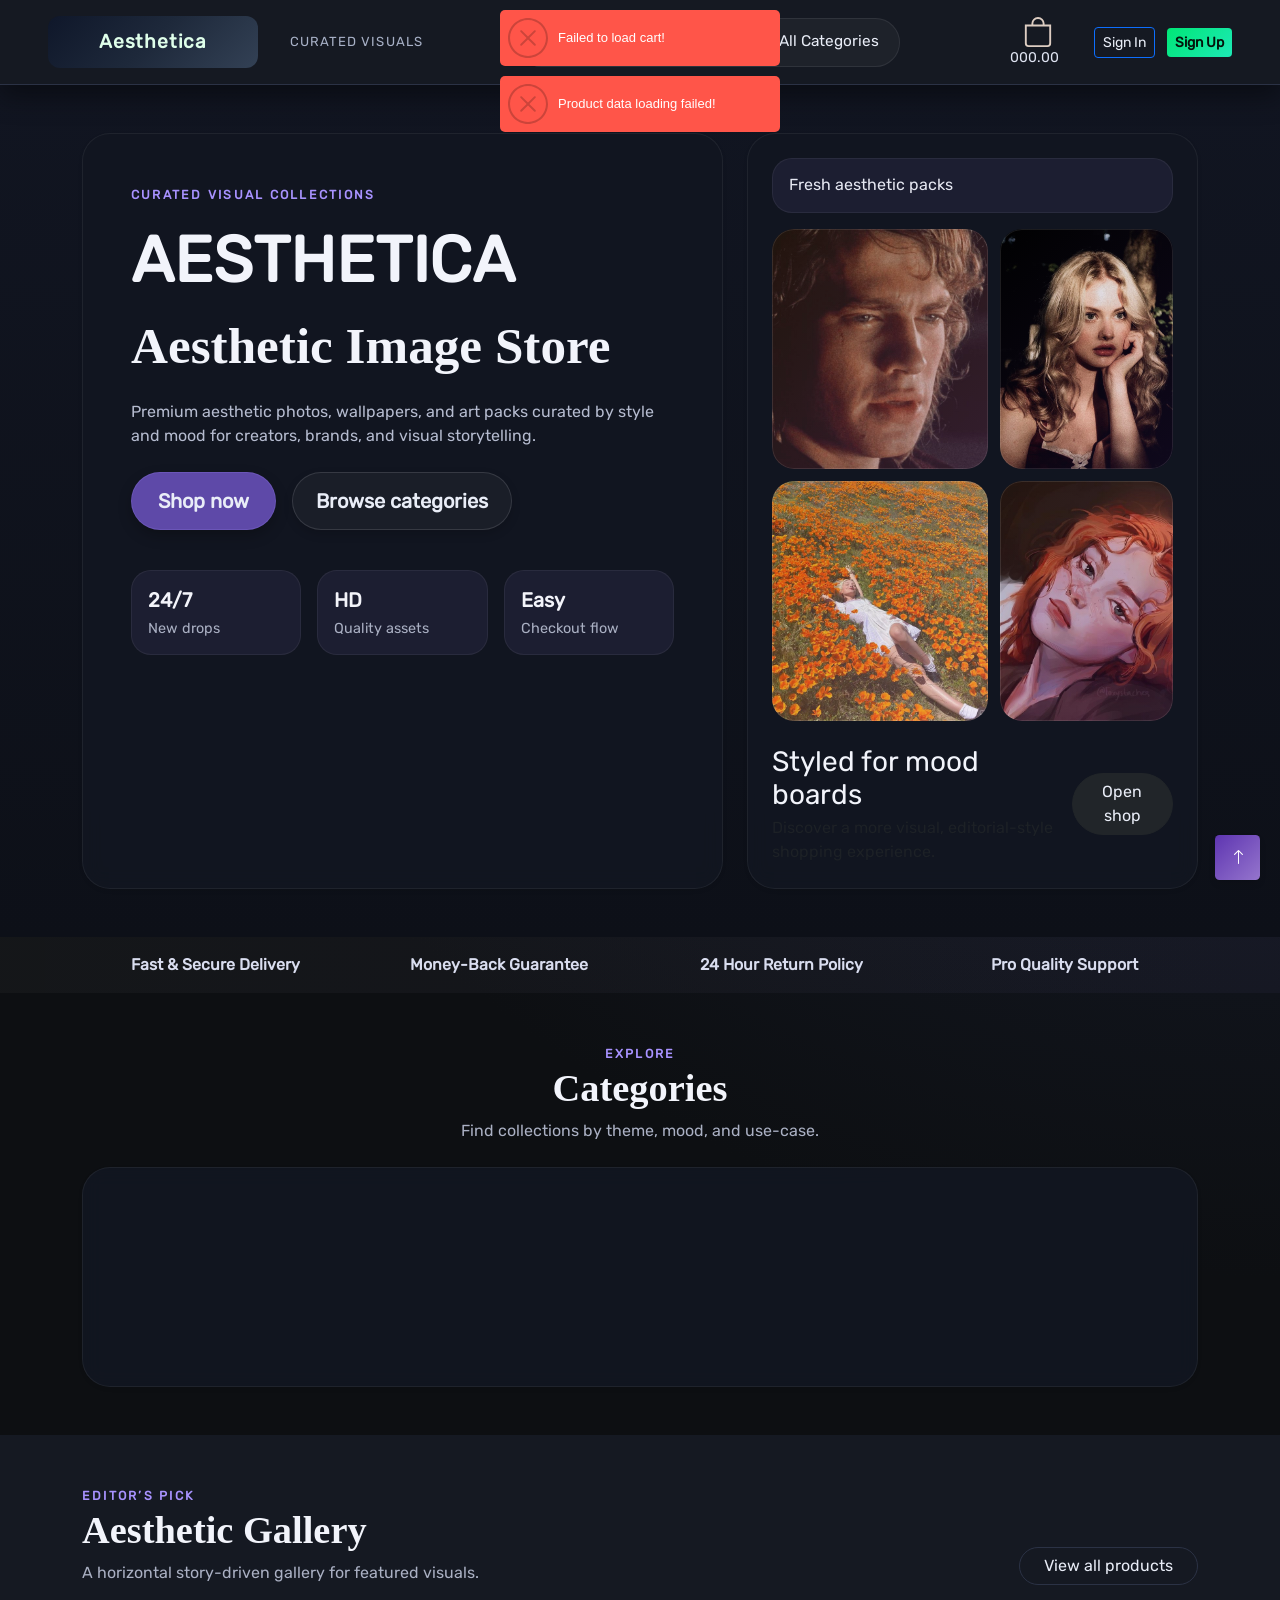
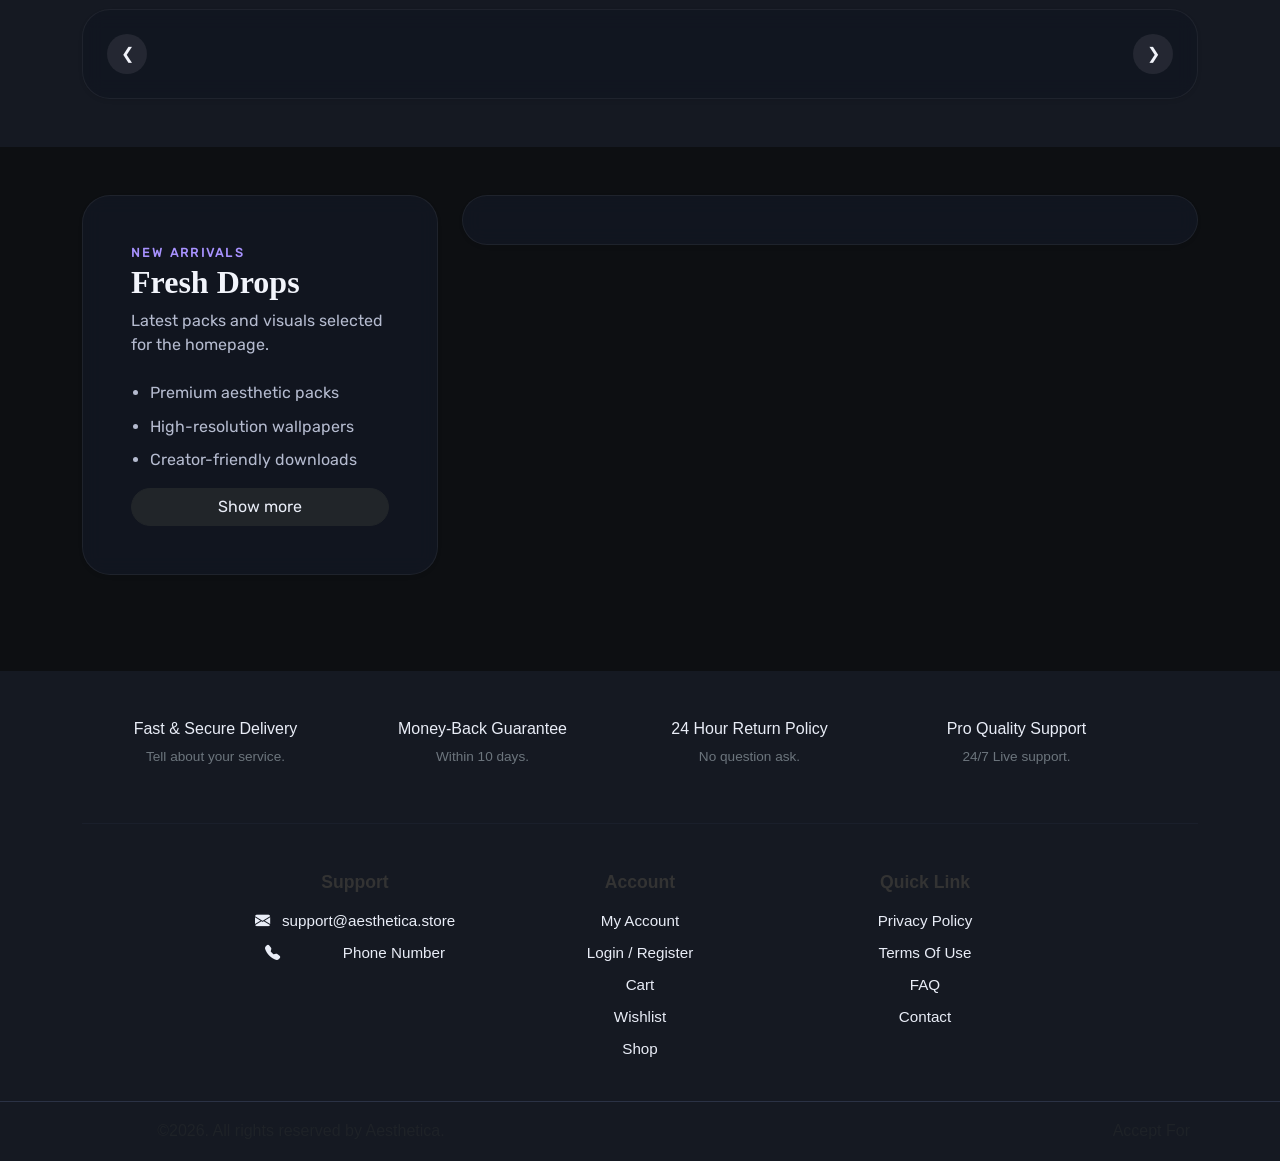
==== src/main/webapp/index.html @ 4ea4f9fd "Completed Project" ====
<!doctype html>
<html lang="en">
  <head>
    <meta charset="UTF-8" />
    <title>Aesthetica</title>
    <link href="assets/icons/favicon.ico" type="image/x-ico" rel="icon" />
    <link href="assets/bootstrap/css/bootstrap.min.css" rel="stylesheet" />
    <link href="assets/css/home.css" rel="stylesheet" />
    <link href="assets/css/nav.css" rel="stylesheet" />
    <link href="assets/css/dark-theme.css" rel="stylesheet" />
    <link
      rel="stylesheet"
      href="https://cdn.jsdelivr.net/npm/bootstrap-icons@1.13.1/font/bootstrap-icons.min.css"
    />
  </head>
  <body>
    <div class="container-fluid px-0">
      <!--NAVBAR-->
      <nav class="navbar navbar-expand-lg navbar-dark nav-shell py-3 sticky-top">
        <div class="container-fluid px-3 px-md-5">
          <div class="d-flex align-items-center gap-3">
            <a class="navbar-brand brand-logo nav-brand" href="index.html"></a>
            <span class="nav-tagline d-none d-xl-inline">Curated visuals</span>
          </div>

          <button
            class="navbar-toggler"
            type="button"
            data-bs-toggle="collapse"
            data-bs-target="#navbarContent"
            aria-controls="navbarContent"
            aria-expanded="false"
            aria-label="Toggle navigation"
          >
            <span class="navbar-toggler-icon"></span>
          </button>

          <div class="collapse navbar-collapse" id="navbarContent">
            <div class="nav-links-wrap mx-lg-auto mt-3 mt-lg-0">
              <ul class="navbar-nav nav-links-pill gap-1 gap-lg-2 align-items-lg-center">
                <li class="nav-item"><a class="nlink" href="#about">About</a></li>
                <li class="nav-item"><a class="nlink" href="shop.html">Shop</a></li>
                <li class="nav-item">
                  <a class="nlink" href="contact.html">Contact</a>
                </li>
                <li class="nav-item">
                  <a class="nlink" href="all_categories.html">All Categories</a>
                </li>
              </ul>
            </div>

            <div class="d-flex align-items-center ms-lg-3 nav-utilities mt-3 mt-lg-0">
              <div class="d-flex align-items-center flex-column me-2 me-md-4 nav-cart-block">
                <div
                  class="kart-icon position-relative"
                  data-bs-toggle="offcanvas"
                  href="#cart"
                  role="button"
                  aria-controls="cart"
                  style="cursor: pointer"
                >
                  <span
                    class="position-absolute top-0 start-100 translate-middle badge rounded-pill bg-danger"
                    id="shop-icon-badge"
                  ></span>
                </div>
                <div class="price me-2" id="nav-cart-price">000.00</div>
              </div>

              <div class="dropdown">
                <div
                  class="profile-icon me-3 me-lg-0"
                  data-bs-toggle="dropdown"
                  aria-expanded="false"
                ></div>
                <ul class="dropdown-menu dropdown-menu-end">
                  <li>
                    <a class="dropdown-item" href="my_account.html">My Account</a>
                  </li>
                  <li><a class="dropdown-item" href="#">Wholesale</a></li>
                  <li><a class="dropdown-item" href="#">Customer Support</a></li>
                  <li>
                    <a class="dropdown-item" href="contact.html">Contact Us</a>
                  </li>
                  <li><a class="dropdown-item" href="#">B2B</a></li>
                  <li class="px-3">
                    <hr class="dropdown-divider" />
                  </li>
                  <li>
                    <a class="dropdown-item text-danger" onclick="signOut()">Log Out</a>
                  </li>
                </ul>
              </div>

              <div id="guest-auth-menu" class="d-none">
                <a href="sign_in.html" class="btn btn-sm btn-outline-primary me-2">Sign In</a>
                <a href="sign_up.html" class="btn btn-sm btn-primary">Sign Up</a>
              </div>
            </div>
          </div>
        </div>
      </nav>
      <!--NAVBAR-->

      <main class="home-page">
        <section class="hero-modern py-4 py-lg-5">
          <div class="container">
            <div class="row g-4 align-items-stretch">
              <div class="col-lg-7">
                <div class="hero-panel h-100 p-4 p-md-5 shadow-sm">
                  <span class="eyebrow">Curated visual collections</span>
                  <h1 class="display-3 fw-bold mt-3 mb-3">AESTHETICA</h1>
                  <h2 class="hero-subtitle mb-4">Aesthetic Image Store</h2>
                  <p class="hero-copy mb-4">
                    Premium aesthetic photos, wallpapers, and art packs curated
                    by style and mood for creators, brands, and visual storytelling.
                  </p>
                  <div class="d-flex flex-wrap gap-3">
                    <a href="shop.html" class="btn btn-lg hero-cta-primary">Shop now</a>
                    <a href="all_categories.html" class="btn btn-lg hero-cta-secondary"
                      >Browse categories</a
                    >
                  </div>

                  <div class="row g-3 mt-4">
                    <div class="col-sm-4">
                      <div class="mini-stat">
                        <span class="mini-stat-value">24/7</span>
                        <span class="mini-stat-label">New drops</span>
                      </div>
                    </div>
                    <div class="col-sm-4">
                      <div class="mini-stat">
                        <span class="mini-stat-value">HD</span>
                        <span class="mini-stat-label">Quality assets</span>
                      </div>
                    </div>
                    <div class="col-sm-4">
                      <div class="mini-stat">
                        <span class="mini-stat-value">Easy</span>
                        <span class="mini-stat-label">Checkout flow</span>
                      </div>
                    </div>
                  </div>
                </div>
              </div>

              <div class="col-lg-5">
                <div class="hero-visual h-100 p-3 p-md-4 shadow-sm">
                  <div class="hero-visual-top">
                    <div class="hero-badge">Fresh aesthetic packs</div>
                    <div class="hero-image-grid">
                      <div class="hero-image-card hero-image-card-lg"></div>
                      <div class="hero-image-card hero-image-card-sm"></div>
                      <div class="hero-image-card hero-image-card-sm hero-image-card-alt"></div>
                      <div class="hero-image-card hero-image-card-lg hero-image-card-alt-2"></div>
                    </div>
                  </div>

                  <div class="hero-info mt-4">
                    <div>
                      <h3 class="mb-1">Styled for mood boards</h3>
                      <p class="mb-0 text-muted">
                        Discover a more visual, editorial-style shopping experience.
                      </p>
                    </div>
                    <a href="shop.html" class="btn btn-dark rounded-pill px-4">Open shop</a>
                  </div>
                </div>
              </div>
            </div>
          </div>
        </section>

        <section class="trust-strip py-3">
          <div class="container">
            <div class="row g-3 text-center">
              <div class="col-6 col-lg-3"><span>Fast & Secure Delivery</span></div>
              <div class="col-6 col-lg-3"><span>Money-Back Guarantee</span></div>
              <div class="col-6 col-lg-3"><span>24 Hour Return Policy</span></div>
              <div class="col-6 col-lg-3"><span>Pro Quality Support</span></div>
            </div>
          </div>
        </section>

        <section id="about" class="py-5">
          <div class="container">
            <div class="section-head text-center mb-4">
              <span class="section-kicker">Explore</span>
              <h2 class="section-title">Categories</h2>
              <p class="section-subtitle mx-auto">
                Find collections by theme, mood, and use-case.
              </p>
            </div>

            <div class="category-shell p-4 p-md-5 shadow-sm">
              <div
                id="category-container"
                class="d-flex flex-wrap justify-content-center gap-4"
              ></div>
            </div>
          </div>
        </section>

        <section class="py-5 bg-body-tertiary">
          <div class="container">
            <div class="row align-items-end mb-4 g-3">
              <div class="col-lg-7">
                <div class="section-head text-start mb-0">
                  <span class="section-kicker">Editor’s pick</span>
                  <h2 class="section-title">Aesthetic Gallery</h2>
                  <p class="section-subtitle mb-0">
                    A horizontal story-driven gallery for featured visuals.
                  </p>
                </div>
              </div>
              <div class="col-lg-5 text-lg-end">
                <a href="shop.html" class="btn btn-outline-dark rounded-pill px-4"
                  >View all products</a
                >
              </div>
            </div>

            <div class="gallery-card shadow-sm p-3 p-md-4">
              <div class="gallery-wrapper px-2 px-md-4">
                <button class="nav-btn prev" onclick="moveSlide(-1)">&#10094;</button>
                <button class="nav-btn next" onclick="moveSlide(1)">&#10095;</button>
                <div class="tea-slider" id="teaSlider"></div>
              </div>
            </div>
          </div>
        </section>

        <section class="py-5">
          <div class="container">
            <div class="row g-4 align-items-stretch">
              <div class="col-lg-4">
                <div class="fresh-side-panel h-100 shadow-sm p-4 p-md-5">
                  <span class="section-kicker">New arrivals</span>
                  <h2 class="section-title text-start">Fresh Drops</h2>
                  <p class="section-subtitle text-start mb-4">
                    Latest packs and visuals selected for the homepage.
                  </p>
                  <ul class="fresh-side-list">
                    <li>Premium aesthetic packs</li>
                    <li>High-resolution wallpapers</li>
                    <li>Creator-friendly downloads</li>
                  </ul>
                  <a href="shop.html" class="btn btn-dark rounded-pill px-4 mt-3"
                    >Show more</a
                  >
                </div>
              </div>

              <div class="col-lg-8">
                <div class="fresh-grid-shell shadow-sm p-3 p-md-4">
                  <div
                    class="row row-cols-1 row-cols-md-2 row-cols-xl-4 g-4 justify-content-center fresh-offers-container"
                    id="fresh-offers-container"
                  >
                    <!-- latest 8 products load here-->
                  </div>
                </div>
              </div>
            </div>
          </div>
        </section>
      </main>

      <!--Off Canvasser-->
      <div
        class="offcanvas offcanvas-end rounded-start-4"
        tabindex="-1"
        id="cart"
        aria-labelledby="cart-label"
        style="width: 500px"
      >
        <div
          class="offcanvas-header border border-top-0 border-end-0 border-start-0 mt-3"
        >
          <h5 class="offcanvas-title fw-bold" id="cart-label">Cart</h5>
          <button
            type="button"
            class="btn-close"
            data-bs-dismiss="offcanvas"
            aria-label="Close"
          ></button>
        </div>

        <div class="offcanvas-body" id="cart-content"></div>

        <div class="offcanvas-footer p-3 border-top bg-light">
          <div class="d-flex justify-content-between mb-3">
            <span class="h5">Subtotal</span>
            <span class="h5 fw-bold" id="order-total-amount"></span>
          </div>
          <div class="d-flex justify-content-between mb-3">
            <span class="h5">Total items</span>
            <span class="h5 fw-bold" id="order-total-quantity"></span>
          </div>
          <div class="d-grid gap-2">
            <a href="checkout.html" class="w-100">
              <button
                class="btn btn-lg w-100"
                style="background-color: #5e35b1; color: white"
              >
                Checkout
              </button>
            </a>
            <button class="btn btn-outline-dark" data-bs-dismiss="offcanvas">
              Continue Shopping
            </button>
          </div>
        </div>
      </div>
      <!--Off Canvasser-->

      <!--Footer Start-->
      <footer class="site-footer mt-5">
        <div class="container pt-5">
          <div class="container row text-center gx-3 gx-md-5" id="footer-features">
            <div class="col-6 col-md-3 mb-4">
              <h6>Fast & Secure Delivery</h6>
              <p class="text-muted">Tell about your service.</p>
            </div>
            <div class="col-6 col-md-3 mb-4">
              <h6>Money-Back Guarantee</h6>
              <p class="text-muted">Within 10 days.</p>
            </div>
            <div class="col-6 col-md-3 mb-4">
              <h6>24 Hour Return Policy</h6>
              <p class="text-muted">No question ask.</p>
            </div>
            <div class="col-6 col-md-3 mb-4">
              <h6>Pro Quality Support</h6>
              <p class="text-muted">24/7 Live support.</p>
            </div>
          </div>

          <hr class="mb-5" />

          <div class="row d-flex justify-content-center">
            <div class="col-md-3 mb-4 text-center">
              <h5 class="footer-title">Support</h5>
              <ul class="list-unstyled footer-links">
                <li>
                  <a href="">
                    <i class="bi bi-envelope-fill me-2"></i>
                    support@aesthetica.store
                  </a>
                </li>
                <li>
                  <a href="">
                    <i class="bi bi-telephone-fill me-2"></i>
                    &nbsp;&nbsp;&nbsp;&nbsp;&nbsp;&nbsp;&nbsp;&nbsp;&nbsp;&nbsp;&nbsp;
                    Phone Number
                  </a>
                </li>
              </ul>
            </div>

            <div class="col-md-3 mb-4 text-center">
              <h5 class="footer-title">Account</h5>
              <ul class="list-unstyled footer-links">
                <li><a href="#">My Account</a></li>
                <li><a href="#">Login / Register</a></li>
                <li><a href="#">Cart</a></li>
                <li><a href="#">Wishlist</a></li>
                <li><a href="#">Shop</a></li>
              </ul>
            </div>

            <div class="col-md-3 mb-4 text-center">
              <h5 class="footer-title">Quick Link</h5>
              <ul class="list-unstyled footer-links">
                <li><a href="#">Privacy Policy</a></li>
                <li><a href="#">Terms Of Use</a></li>
                <li><a href="#">FAQ</a></li>
                <li><a href="#">Contact</a></li>
              </ul>
            </div>
          </div>
        </div>

        <div class="footer-bottom py-3">
          <div
            class="container d-flex justify-content-between align-items-center flex-wrap"
          >
            <div class="d-flex align-items-center flex-wrap">
              <div class="social-icons me-4">
                <a href="#"><i class="fab fa-facebook-f"></i></a>
                <a href="#"><i class="fab fa-twitter"></i></a>
                <a href="#"><i class="fab fa-instagram"></i></a>
                <a href="#"><i class="fab fa-linkedin-in"></i></a>
              </div>
              <p class="mb-0 text-muted">©2026. All rights reserved by Aesthetica.</p>
            </div>

            <div class="d-flex align-items-center">
              <span class="me-2 text-muted">Accept For</span>
              <div class="payment-icons">
                <i class="fab fa-cc-visa"></i>
                <i class="fab fa-cc-mastercard"></i>
              </div>
            </div>

            <button
              class="btn scroll-to-top-btn"
              style="background-color: #5e35b1"
              onclick="window.scrollTo({ top: 0, behavior: 'smooth' })"
            >
              <i class="bi bi-arrow-up fw-bolder text-white"></i>
            </button>
          </div>
        </div>
      </footer>
      <!--Footer End-->
    </div>

    <script src="assets/bootstrap/js/bootstrap.bundle.min.js"></script>
    <script src="assets/js/notiflix-aio-3.2.8.min.js"></script>
    <script src="assets/js/header.js"></script>
    <script src="assets/js/cart.js"></script>
    <script src="assets/js/index.js"></script>
  </body>
</html>
---- src/main/webapp/assets/css/home.css ----
@font-face {
    font-family: 'Rubik';
    src: url("../fonts/Rubik/Rubik-VariableFont_wght.ttf");
    font-weight: normal;
    font-style: normal;
}

body {
    background: #0d1018;
}

.home-page {
    color: #e6e8f2;
}

.hero-modern {
    background: linear-gradient(180deg, #111521 0%, #0d1018 100%);
}

.hero-panel,
.hero-visual,
.category-shell,
.gallery-card,
.fresh-side-panel,
.fresh-grid-shell {
    border-radius: 28px;
    background: rgba(18, 22, 33, 0.92);
    backdrop-filter: blur(10px);
}

.hero-panel {
    border: 1px solid rgba(255, 255, 255, 0.06);
}

.eyebrow,
.section-kicker {
    display: inline-block;
    text-transform: uppercase;
    letter-spacing: 0.18em;
    font-size: 0.78rem;
    color: #a892ff;
    font-weight: 700;
}

.hero-subtitle,
.section-title {
    font-family: Constantia, serif;
    font-weight: 700;
}

.hero-subtitle {
    font-size: clamp(2rem, 4vw, 3.25rem);
}

.hero-copy,
.section-subtitle {
    color: #aab0c3;
    max-width: 60ch;
}

.hero-cta-primary {
    background: #5e49a8;
    color: #f6f7fb;
    border-radius: 999px;
    padding: 0.8rem 1.45rem;
    min-width: 145px;
    display: inline-flex;
    align-items: center;
    justify-content: center;
    border: 1px solid rgba(168, 146, 255, 0.18);
    box-shadow: 0 6px 14px rgba(0, 0, 0, 0.24);
    text-decoration: none;
    font-weight: 600;
}

.hero-cta-primary:hover {
    color: #ffffff;
    transform: translateY(-1px);
    box-shadow: 0 8px 16px rgba(0, 0, 0, 0.3);
}

.hero-cta-secondary {
    border-radius: 999px;
    border: 1px solid rgba(255, 255, 255, 0.12);
    color: #e3e6f0;
    padding: 0.8rem 1.45rem;
    min-width: 180px;
    display: inline-flex;
    align-items: center;
    justify-content: center;
    background: rgba(255, 255, 255, 0.04);
    box-shadow: 0 4px 10px rgba(0, 0, 0, 0.16);
    text-decoration: none;
    font-weight: 600;
}

.hero-cta-secondary:hover {
    background: rgba(255, 255, 255, 0.08);
    color: #ffffff;
    transform: translateY(-1px);
    box-shadow: 0 6px 14px rgba(0, 0, 0, 0.2);
}

.mini-stat,
.hero-badge {
    border-radius: 20px;
    padding: 0.9rem 1rem;
    background: rgba(167, 146, 255, 0.08);
    border: 1px solid rgba(255, 255, 255, 0.06);
}

.mini-stat {
    display: flex;
    flex-direction: column;
    gap: 0.15rem;
}

.mini-stat-value {
    font-size: 1.25rem;
    font-weight: 800;
    color: #f3f4fa;
}

.mini-stat-label {
    color: #aab0c3;
    font-size: 0.9rem;
}

.hero-visual {
    border: 1px solid rgba(255, 255, 255, 0.06);
}

.hero-image-grid {
    display: grid;
    grid-template-columns: 1fr 0.8fr;
    gap: 12px;
    margin-top: 1rem;
}

.hero-image-card {
    border-radius: 22px;
    min-height: 160px;
    background-size: cover;
    background-position: center;
    box-shadow: inset 0 0 0 1px rgba(255,255,255,0.1);
}

.hero-image-card-lg {
    min-height: 240px;
    background-image: linear-gradient(135deg, rgba(5, 7, 12, 0.12), rgba(94, 53, 177, 0.18)), url("../images/category/anakin.jpg");
}

.hero-image-card-sm {
    background-image: linear-gradient(135deg, rgba(5, 7, 12, 0.12), rgba(94, 53, 177, 0.16)), url("../images/category/pin.jpg");
}

.hero-image-card-alt {
    background-image: linear-gradient(135deg, rgba(5, 7, 12, 0.12), rgba(179, 157, 219, 0.18)), url("../images/category/HD.jpg");
}

.hero-image-card-alt-2 {
    background-image: linear-gradient(135deg, rgba(5, 7, 12, 0.12), rgba(94, 53, 177, 0.18)), url("../images/category/da.jpg");
}

.hero-info {
    display: flex;
    justify-content: space-between;
    align-items: center;
    gap: 1rem;
}

.trust-strip {
    background: linear-gradient(90deg, rgba(255, 255, 255, 0.03), rgba(168, 146, 255, 0.04));
}

.trust-strip span {
    font-weight: 600;
    color: #d9ddef;
}

.section-head .section-title {
    font-size: clamp(1.8rem, 3vw, 2.6rem);
}

.category-shell,
.gallery-card,
.fresh-grid-shell,
.fresh-side-panel {
    border: 1px solid rgba(255, 255, 255, 0.06);
}

.category-shell {
    min-height: 220px;
}

.gallery-card {
    overflow: hidden;
}

.fresh-side-panel {
    display: flex;
    flex-direction: column;
    justify-content: center;
}

.fresh-side-list {
    padding-left: 1.2rem;
    margin-bottom: 0;
    color: #b5bbcf;
}

.fresh-side-list li + li {
    margin-top: 0.6rem;
}

.gallery-wrapper {
    position: relative;
    padding: 0 40px;
}

.tea-slider {
    display: flex;
    overflow-x: hidden;
    scroll-behavior: smooth;
    gap: 20px;
    padding: 20px 0;
}

.tea-card-item {
    min-width: calc(33.333% - 14px);
    transition: transform 0.3s ease;
}

@media (max-width: 768px) {
    .tea-card-item {
        min-width: 100%;
    }

    .hero-info {
        flex-direction: column;
        align-items: flex-start;
    }

    .hero-image-grid {
        grid-template-columns: 1fr;
    }
}

.tea-card-item img {
    height: 250px;
    object-fit: cover;
    border-radius: 8px 8px 0 0;
}

.nav-btn {
    position: absolute;
    top: 50%;
    transform: translateY(-50%);
    background: rgba(255, 255, 255, 0.08);
    color: #f2f4fb;
    border: none;
    width: 40px;
    height: 40px;
    border-radius: 50%;
    z-index: 10;
    cursor: pointer;
}

.nav-btn.prev {
    left: 0;
}

.nav-btn.next {
    right: 0;
}

.nav-btn:hover {
    background: rgba(255, 255, 255, 0.14);
}

::selection {
    background-color: rgba(126, 87, 194, 0.35);
    color: #000000;
}

::-moz-selection {
    background-color: #7e57c2;
    color: #ffffff;
}

.custom-card-img {
    height: 280px;
    object-fit: cover;
    object-position: center;
}

.hero-panel h1,
.hero-panel h2,
.section-title,
.fresh-side-panel h2,
.hero-info h3 {
    color: #f2f4fb;
}

.hero-panel p,
.fresh-side-panel p,
.hero-info p {
    color: #b5bbcf;
}

.fresh-grid-shell,
.category-shell,
.gallery-card,
.fresh-side-panel,
.hero-panel,
.hero-visual {
    box-shadow: 0 18px 40px rgba(0, 0, 0, 0.22);
}

.product-card-hover {
    transition: transform 0.3s cubic-bezier(0.175, 0.885, 0.32, 1.275), box-shadow 0.3s ease;
    overflow: hidden;
}

.product-card-hover:hover {
    transform: translateY(-3px);
    box-shadow: 0 1px 5px rgba(0, 0, 0, 0.15);
    z-index: 10;
}

.border-dark-subtle {
    border-color: rgba(0, 0, 0, 0.175) !important;
}
---- src/main/webapp/assets/css/nav.css ----
body {
    font-family: 'Rubik', sans-serif;
}

.nav-shell {
    background: rgba(14, 18, 28, 0.94) !important;
    border-bottom: 1px solid rgba(255, 255, 255, 0.08);
    backdrop-filter: blur(10px);
}

.nav-tagline {
    color: #a8b1c7;
    font-size: 0.82rem;
    letter-spacing: 0.08em;
    text-transform: uppercase;
}

.nav-links-wrap {
    display: flex;
    justify-content: center;
}

.nav-links-pill {
    background: rgba(255, 255, 255, 0.04);
    border: 1px solid rgba(255, 255, 255, 0.08);
    border-radius: 999px;
    padding: 0.3rem 0.4rem;
}

.nav-links-pill .nlink {
    display: inline-block;
    border-radius: 999px;
    padding: 0.45rem 0.85rem;
    font-size: 0.96rem;
}

.nav-links-pill .nlink:hover {
    background: rgba(255, 255, 255, 0.08);
    text-decoration: none;
}

.nav-utilities {
    margin-left: auto;
}

.nav-cart-block {
    padding-right: 0.2rem;
}

.brand-logo {
    width: 120px;
    height: 40px;
    display: block;
    position: relative;
    border-radius: 12px;
    background: linear-gradient(135deg, #1a2550 0%, #2e3d67 55%, #3f517f 100%);
}

.brand-logo::after {
    content: "Aesthetica";
    color: #fff;
    font-weight: 700;
    letter-spacing: 0.8px;
    font-size: 0.8rem;
    display: flex;
    align-items: center;
    justify-content: center;
    width: 100%;
    height: 100%;
}

/* Make logo bigger on desktop */
@media (min-width: 992px) {
    .brand-logo {
        width: 210px;
        height: 52px;
    }

    .brand-logo::after {
        font-size: 1.2rem;
    }
}

.nlink {
    font-size: 16px;
    color: #dfe4f2;
    text-decoration: none;
    transition: color 0.2s ease;
}

.nlink:hover {
    color: #ffffff;
    text-decoration: none;
}

.price {
    font-weight: 500;
    font-size: 14px;
    /* Slightly smaller font for mobile price */
    white-space: nowrap;
    color: #dfe4f2;
}

.kart-icon {
    background-image: url("../icons/bag.svg");
    background-position: center;
    background-repeat: no-repeat;
    background-size: contain;
    width: 30px;
    /* Adjusted for mobile fit */
    height: 30px;
    cursor: pointer;
}

.profile-icon {
    background-image: url("../icons/person-fill.svg");
    background-position: center;
    background-repeat: no-repeat;
    background-size: contain;
    width: 37px;
    /* Adjusted for mobile fit */
    height: 36px;
    cursor: pointer;
}

@media (max-width: 991.98px) {
    .nav-links-wrap {
        justify-content: flex-start;
    }

    .nav-links-pill {
        border-radius: 16px;
        width: 100%;
        padding: 0.45rem;
    }

    .nav-links-pill .nlink {
        width: 100%;
        border-radius: 10px;
    }

    .nav-utilities {
        margin-left: 0;
        justify-content: flex-start;
    }
}

/*Footer*/
/* --- Global Reset and Footer Background --- */
.site-footer {
    background-color: #f8f8f8;
    /* Light gray background */
    color: #333;
    /* Default text color */
    font-family: Arial, sans-serif;
    /* Use a common readable font */
}

.footer-bottom {
    border-top: 1px solid #e0e0e0;
}

/* --- Feature Icons Section --- */
#footer-features p {
    font-size: 0.85rem;
    color: #6c757d !important;
    /* Muted color for descriptions */
}

/* Note: You must replace 'path/to/iconX.png' with actual images/SVGs and size them. */
.footer-icon {
    width: 40px;
    height: 40px;
}

/* --- Main Links Section --- */
.footer-title {
    font-size: 1.1rem;
    font-weight: 700;
    margin-bottom: 1rem;
    color: #333;
}

.footer-links li {
    margin-bottom: 0.5rem;
}

.footer-links a {
    color: #6c757d;
    /* Muted color for links */
    text-decoration: none;
    /* Remove underline */
    font-size: 0.95rem;
}

.footer-links a:hover {
    color: #7e57c2;
}

/* --- Download App Badges --- */
.app-badge-img {
    width: 150px;
    /* Adjust size as needed */
    height: auto;
}

/* --- Footer Bottom Styling (Socials & Payments) --- */
.social-icons a {
    color: #6c757d;
    font-size: 1.1rem;
    margin-right: 0.8rem;
    transition: color 0.2s;
}

.social-icons a:hover {
    color: #000;
}

.payment-icons {
    font-size: 1.5rem;
}

.scroll-to-top-btn {
    position: fixed;
    right: 20px;
    bottom: 20px;
    width: 45px;
    height: 45px;
    border-radius: 10%;
    box-shadow: 0 4px 6px rgba(0, 0, 0, 0.1);
    border: none;
    z-index: 1000;
    background: linear-gradient(135deg, #5e35b1 0%, #9575cd 100%);
}
---- src/main/webapp/assets/css/dark-theme.css ----
:root {
    --bg-main: #0d0f12;
    --bg-surface: #151922;
    --bg-elevated: #1b2030;
    --text-main: #e9edf7;
    --text-muted: #9ca6bb;
    --accent: #00e676;
    --accent-soft: #1de9b6;
    --border-soft: #2b3245;
}

html,
body {
    background: radial-gradient(circle at top right, #1a2136 0%, var(--bg-main) 42%);
    color: var(--text-main);
}

.navbar,
.card,
.offcanvas,
.dropdown-menu,
.modal-content,
.list-group-item,
.site-footer,
.footer-bottom {
    background-color: var(--bg-surface) !important;
    color: var(--text-main) !important;
    border-color: var(--border-soft) !important;
}

.navbar {
    box-shadow: 0 10px 28px rgba(0, 0, 0, 0.45) !important;
}

.form-control,
.form-select,
.input-group-text,
.form-check-input {
    background-color: var(--bg-elevated) !important;
    color: var(--text-main) !important;
    border-color: var(--border-soft) !important;
    color-scheme: dark;
}

.form-control::placeholder,
textarea::placeholder,
input::placeholder {
    color: #c2ccdf !important;
    opacity: 1 !important;
}

.form-floating>.form-control::placeholder,
.form-floating>.form-select::placeholder,
.form-floating>textarea::placeholder {
    color: transparent !important;
    opacity: 0 !important;
}

.form-floating>label {
    color: #b8c2d8 !important;
}

.form-floating>.form-control:focus~label,
.form-floating>.form-control:not(:placeholder-shown)~label,
.form-floating>.form-select~label {
    color: var(--accent-soft) !important;
}

.form-control:focus,
.form-select:focus {
    border-color: var(--accent) !important;
    box-shadow: 0 0 0 0.2rem rgba(0, 230, 118, 0.2) !important;
}

label,
.form-label,
.text-muted,
small,
span,
p,
li,
a {
    color: inherit;
}

a,
.nlink,
.dropdown-item,
.footer-links a {
    color: var(--text-main) !important;
}

.nlink:hover,
.dropdown-item:hover,
.footer-links a:hover {
    color: var(--accent-soft) !important;
}

.btn-primary,
.btn-success,
.sign-in-button,
.sign-up-button {
    background: linear-gradient(135deg, var(--accent), var(--accent-soft)) !important;
    border: none !important;
    color: #04130b !important;
    font-weight: 600;
}

.btn-outline-dark {
    border-color: var(--border-soft) !important;
    color: var(--text-main) !important;
}

.badge,
.bg-danger {
    filter: saturate(0.85);
}

.imageDiv {
    background-color: var(--bg-elevated) !important;
    border: 1px dashed var(--border-soft);
}

hr,
.dropdown-divider {
    border-color: var(--border-soft) !important;
}

.brand-logo {
    background: linear-gradient(135deg, #0f172a 0%, #1e293b 50%, #334155 100%) !important;
}

.brand-logo::after {
    color: #dfffea !important;
}

.bg-white,
.bg-light,
.bg-body,
.bg-body-secondary,
.bg-body-tertiary {
    background-color: var(--bg-surface) !important;
}

.card .card-title,
.card .card-text,
.card .fw-bold,
.card small,
.card .text-muted {
    color: var(--text-main) !important;
}

.hero-bg {
    background: linear-gradient(135deg, #0f1320 0%, #181f33 55%, #121826 100%) !important;
}

.hero-bg::before {
    background-image:
        radial-gradient(circle at 10% 20%, rgba(29, 233, 182, 0.18) 0%, rgba(29, 233, 182, 0) 50%),
        radial-gradient(circle at 80% 10%, rgba(0, 230, 118, 0.15) 0%, rgba(0, 230, 118, 0) 42%),
        radial-gradient(circle at 50% 100%, rgba(116, 255, 186, 0.14) 0%, rgba(116, 255, 186, 0) 48%) !important;
}

.hero-bg::after {
    background-image: linear-gradient(to right, rgba(8, 11, 20, 0.92), rgba(8, 11, 20, 0.25), rgba(8, 11, 20, 0)) !important;
}

.product-card-hover,
.tea-card-item .card,
.fresh-offers-container .card {
    background-color: var(--bg-surface) !important;
    border-color: var(--border-soft) !important;
    color: var(--text-main) !important;
}

h1,
h2,
h3,
h4,
h5,
h6 {
    color: var(--text-main);
}

.link-dark,
.text-dark,
.text-black,
.text-body {
    color: var(--text-main) !important;
}

.kart-icon,
.profile-icon {
    filter: invert(1) brightness(1.1);
}
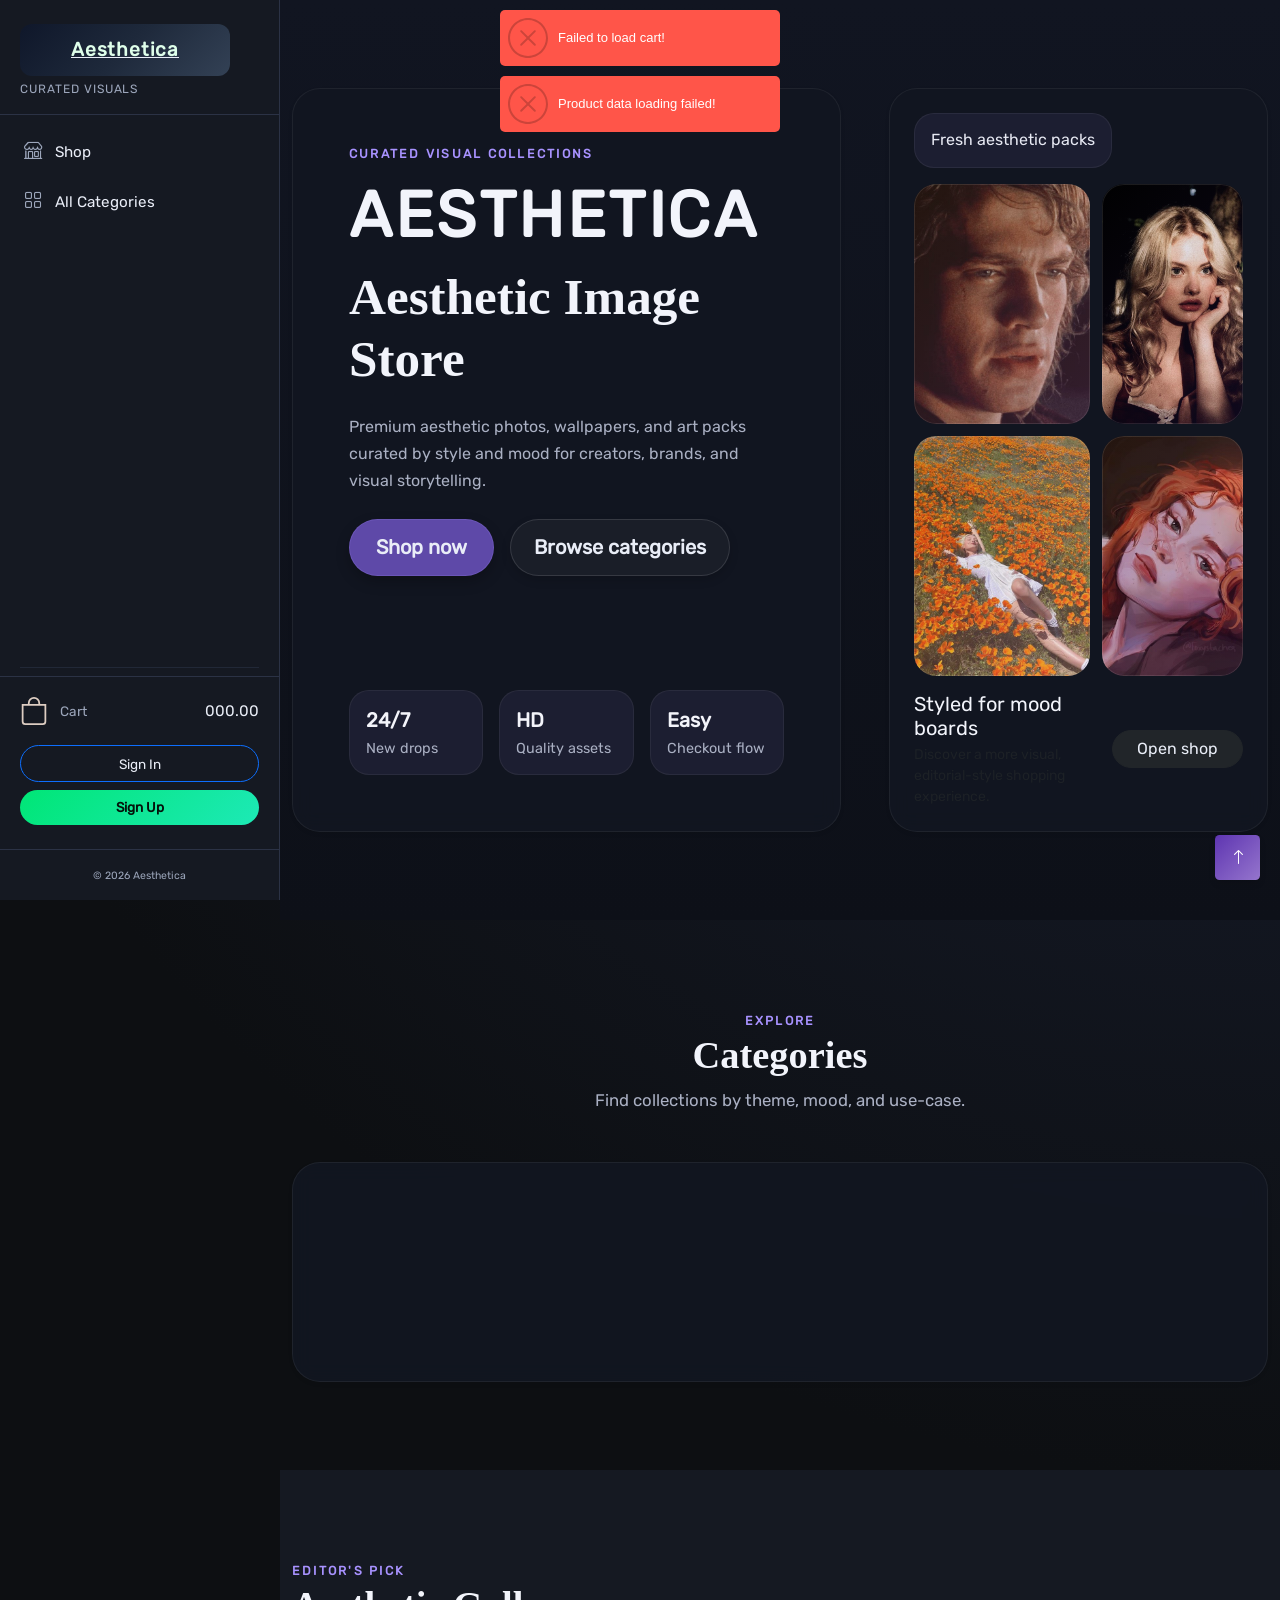
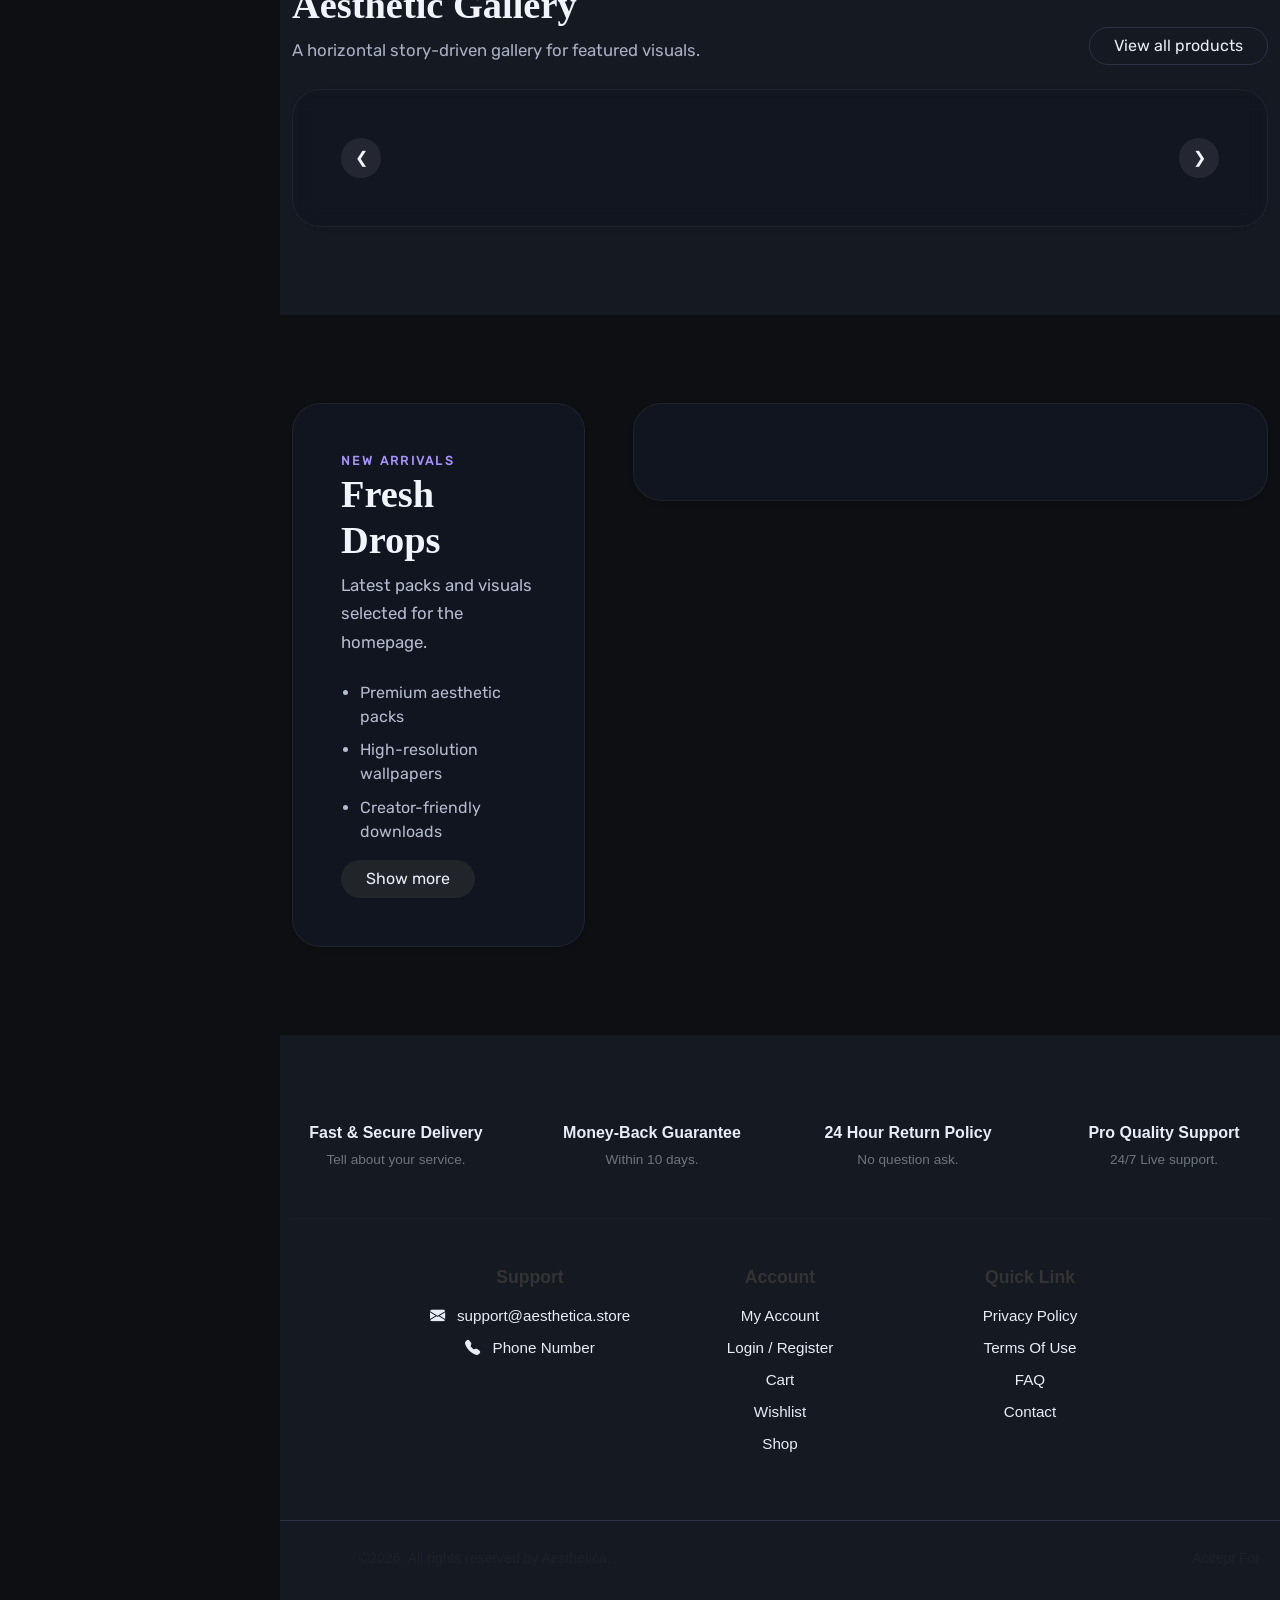
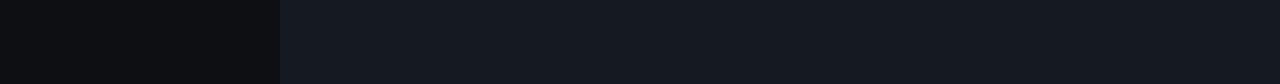
==== commit 7bf6e60f: "Added Sidebar" ====
--- a/src/main/webapp/index.html
+++ b/src/main/webapp/index.html
@@ -7,6 +7,7 @@
     <link href="assets/bootstrap/css/bootstrap.min.css" rel="stylesheet" />
     <link href="assets/css/home.css" rel="stylesheet" />
     <link href="assets/css/nav.css" rel="stylesheet" />
+    <link href="assets/css/sidebar.css" rel="stylesheet" />
     <link href="assets/css/dark-theme.css" rel="stylesheet" />
     <link
       rel="stylesheet"
@@ -14,102 +15,96 @@
     />
   </head>
   <body>
+    <!-- Mobile Header -->
+    <div class="mobile-header">
+      <button class="sidebar-toggle" type="button" aria-label="Toggle navigation">
+        <i class="bi bi-list fs-3"></i>
+      </button>
+      <a class="navbar-brand brand-logo" href="index.html"></a>
+      <div
+        class="kart-icon position-relative"
+        data-bs-toggle="offcanvas"
+        href="#cart"
+        role="button"
+        aria-controls="cart"
+        style="cursor: pointer"
+      >
+        <span
+          class="position-absolute top-0 start-100 translate-middle badge rounded-pill bg-danger"
+          id="shop-icon-badge-mobile"
+        ></span>
+      </div>
+    </div>
+
+    <!-- Sidebar -->
+    <div class="sidebar" id="sidebar">
+      <button class="sidebar-close" type="button" aria-label="Close">&times;</button>
+
+      <div class="sidebar-brand">
+        <a class="brand-logo" href="index.html"></a>
+        <span class="sidebar-tagline">Curated visuals</span>
+      </div>
+
+      <nav class="sidebar-nav">
+        <a class="sidebar-link" href="shop.html"><i class="bi bi-shop"></i>Shop</a>
+        <a class="sidebar-link" href="all_categories.html"><i class="bi bi-grid"></i>All Categories</a>
+      </nav>
+
+      <hr class="sidebar-divider" />
+
+      <div class="sidebar-utilities">
+        <div class="sidebar-cart" data-bs-toggle="offcanvas" href="#cart" role="button" aria-controls="cart">
+          <div class="kart-icon position-relative">
+            <span
+              class="position-absolute top-0 start-100 translate-middle badge rounded-pill bg-danger"
+              id="shop-icon-badge"
+            ></span>
+          </div>
+          <span class="sidebar-cart-label">Cart</span>
+          <span class="price" id="nav-cart-price">000.00</span>
+        </div>
+
+        <div class="sidebar-profile-wrap dropdown">
+          <button class="sidebar-profile-btn" data-bs-toggle="dropdown" aria-expanded="false">
+            <div class="profile-icon"></div>
+            <span>Profile</span>
+          </button>
+          <ul class="dropdown-menu dropdown-menu-start">
+            <li><a class="dropdown-item" href="my_account.html">My Account</a></li>
+            <li><a class="dropdown-item" href="#">Wholesale</a></li>
+            <li><a class="dropdown-item" href="#">Customer Support</a></li>
+            <li><a class="dropdown-item" href="#">B2B</a></li>
+            <li class="px-3"><hr class="dropdown-divider" /></li>
+            <li><a class="dropdown-item text-danger" onclick="signOut()">Log Out</a></li>
+          </ul>
+        </div>
+
+        <div id="guest-auth-menu" class="sidebar-guest-auth d-none">
+          <a href="sign_in.html" class="btn btn-outline-primary btn-sm">Sign In</a>
+          <a href="sign_up.html" class="btn btn-primary btn-sm">Sign Up</a>
+        </div>
+      </div>
+
+      <div class="sidebar-footer">
+        <small>&copy; 2026 Aesthetica</small>
+      </div>
+    </div>
+
+    <div class="sidebar-overlay" id="sidebarOverlay"></div>
+
+    <!-- Main Content -->
+    <div class="main-content">
     <div class="container-fluid px-0">
-      <!--NAVBAR-->
-      <nav class="navbar navbar-expand-lg navbar-dark nav-shell py-3 sticky-top">
-        <div class="container-fluid px-3 px-md-5">
-          <div class="d-flex align-items-center gap-3">
-            <a class="navbar-brand brand-logo nav-brand" href="index.html"></a>
-            <span class="nav-tagline d-none d-xl-inline">Curated visuals</span>
-          </div>
-
-          <button
-            class="navbar-toggler"
-            type="button"
-            data-bs-toggle="collapse"
-            data-bs-target="#navbarContent"
-            aria-controls="navbarContent"
-            aria-expanded="false"
-            aria-label="Toggle navigation"
-          >
-            <span class="navbar-toggler-icon"></span>
-          </button>
-
-          <div class="collapse navbar-collapse" id="navbarContent">
-            <div class="nav-links-wrap mx-lg-auto mt-3 mt-lg-0">
-              <ul class="navbar-nav nav-links-pill gap-1 gap-lg-2 align-items-lg-center">
-                <li class="nav-item"><a class="nlink" href="#about">About</a></li>
-                <li class="nav-item"><a class="nlink" href="shop.html">Shop</a></li>
-                <li class="nav-item">
-                  <a class="nlink" href="contact.html">Contact</a>
-                </li>
-                <li class="nav-item">
-                  <a class="nlink" href="all_categories.html">All Categories</a>
-                </li>
-              </ul>
-            </div>
-
-            <div class="d-flex align-items-center ms-lg-3 nav-utilities mt-3 mt-lg-0">
-              <div class="d-flex align-items-center flex-column me-2 me-md-4 nav-cart-block">
-                <div
-                  class="kart-icon position-relative"
-                  data-bs-toggle="offcanvas"
-                  href="#cart"
-                  role="button"
-                  aria-controls="cart"
-                  style="cursor: pointer"
-                >
-                  <span
-                    class="position-absolute top-0 start-100 translate-middle badge rounded-pill bg-danger"
-                    id="shop-icon-badge"
-                  ></span>
-                </div>
-                <div class="price me-2" id="nav-cart-price">000.00</div>
-              </div>
-
-              <div class="dropdown">
-                <div
-                  class="profile-icon me-3 me-lg-0"
-                  data-bs-toggle="dropdown"
-                  aria-expanded="false"
-                ></div>
-                <ul class="dropdown-menu dropdown-menu-end">
-                  <li>
-                    <a class="dropdown-item" href="my_account.html">My Account</a>
-                  </li>
-                  <li><a class="dropdown-item" href="#">Wholesale</a></li>
-                  <li><a class="dropdown-item" href="#">Customer Support</a></li>
-                  <li>
-                    <a class="dropdown-item" href="contact.html">Contact Us</a>
-                  </li>
-                  <li><a class="dropdown-item" href="#">B2B</a></li>
-                  <li class="px-3">
-                    <hr class="dropdown-divider" />
-                  </li>
-                  <li>
-                    <a class="dropdown-item text-danger" onclick="signOut()">Log Out</a>
-                  </li>
-                </ul>
-              </div>
-
-              <div id="guest-auth-menu" class="d-none">
-                <a href="sign_in.html" class="btn btn-sm btn-outline-primary me-2">Sign In</a>
-                <a href="sign_up.html" class="btn btn-sm btn-primary">Sign Up</a>
-              </div>
-            </div>
-          </div>
-        </div>
-      </nav>
-      <!--NAVBAR-->
 
       <main class="home-page">
-        <section class="hero-modern py-4 py-lg-5">
+        <!-- Hero -->
+        <section class="hero-modern section-space">
           <div class="container">
-            <div class="row g-4 align-items-stretch">
-              <div class="col-lg-7">
-                <div class="hero-panel h-100 p-4 p-md-5 shadow-sm">
+            <div class="row g-4 g-lg-5 align-items-stretch">
+              <div class="col-lg-7 d-flex flex-column">
+                <div class="hero-panel flex-fill p-4 p-md-5 p-xl-6 shadow-sm d-flex flex-column">
                   <span class="eyebrow">Curated visual collections</span>
-                  <h1 class="display-3 fw-bold mt-3 mb-3">AESTHETICA</h1>
+                  <h1 class="hero-heading fw-bold mt-3 mb-3">AESTHETICA</h1>
                   <h2 class="hero-subtitle mb-4">Aesthetic Image Store</h2>
                   <p class="hero-copy mb-4">
                     Premium aesthetic photos, wallpapers, and art packs curated
@@ -122,7 +117,7 @@
                     >
                   </div>
 
-                  <div class="row g-3 mt-4">
+                  <div class="row g-3 mt-auto pt-4">
                     <div class="col-sm-4">
                       <div class="mini-stat">
                         <span class="mini-stat-value">24/7</span>
@@ -145,26 +140,24 @@
                 </div>
               </div>
 
-              <div class="col-lg-5">
-                <div class="hero-visual h-100 p-3 p-md-4 shadow-sm">
-                  <div class="hero-visual-top">
-                    <div class="hero-badge">Fresh aesthetic packs</div>
-                    <div class="hero-image-grid">
-                      <div class="hero-image-card hero-image-card-lg"></div>
-                      <div class="hero-image-card hero-image-card-sm"></div>
-                      <div class="hero-image-card hero-image-card-sm hero-image-card-alt"></div>
-                      <div class="hero-image-card hero-image-card-lg hero-image-card-alt-2"></div>
-                    </div>
-                  </div>
-
-                  <div class="hero-info mt-4">
+              <div class="col-lg-5 d-flex flex-column">
+                <div class="hero-visual flex-fill p-3 p-md-4 shadow-sm d-flex flex-column">
+                  <div class="hero-badge align-self-start">Fresh aesthetic packs</div>
+                  <div class="hero-image-grid">
+                    <div class="hero-image-card hero-image-card-lg"></div>
+                    <div class="hero-image-card hero-image-card-sm"></div>
+                    <div class="hero-image-card hero-image-card-sm hero-image-card-alt"></div>
+                    <div class="hero-image-card hero-image-card-lg hero-image-card-alt-2"></div>
+                  </div>
+
+                  <div class="hero-info mt-auto pt-3">
                     <div>
-                      <h3 class="mb-1">Styled for mood boards</h3>
-                      <p class="mb-0 text-muted">
+                      <h3 class="mb-1 fs-5">Styled for mood boards</h3>
+                      <p class="mb-0 text-muted small">
                         Discover a more visual, editorial-style shopping experience.
                       </p>
                     </div>
-                    <a href="shop.html" class="btn btn-dark rounded-pill px-4">Open shop</a>
+                    <a href="shop.html" class="btn btn-dark rounded-pill px-4 flex-shrink-0">Open shop</a>
                   </div>
                 </div>
               </div>
@@ -172,23 +165,15 @@
           </div>
         </section>
 
-        <section class="trust-strip py-3">
+
+
+        <!-- Categories -->
+        <section id="about" class="section-space">
           <div class="container">
-            <div class="row g-3 text-center">
-              <div class="col-6 col-lg-3"><span>Fast & Secure Delivery</span></div>
-              <div class="col-6 col-lg-3"><span>Money-Back Guarantee</span></div>
-              <div class="col-6 col-lg-3"><span>24 Hour Return Policy</span></div>
-              <div class="col-6 col-lg-3"><span>Pro Quality Support</span></div>
-            </div>
-          </div>
-        </section>
-
-        <section id="about" class="py-5">
-          <div class="container">
-            <div class="section-head text-center mb-4">
+            <div class="section-head text-center mx-auto mb-5" style="max-width: 600px;">
               <span class="section-kicker">Explore</span>
               <h2 class="section-title">Categories</h2>
-              <p class="section-subtitle mx-auto">
+              <p class="section-subtitle">
                 Find collections by theme, mood, and use-case.
               </p>
             </div>
@@ -202,12 +187,13 @@
           </div>
         </section>
 
-        <section class="py-5 bg-body-tertiary">
+        <!-- Gallery -->
+        <section class="section-space bg-body-tertiary">
           <div class="container">
             <div class="row align-items-end mb-4 g-3">
               <div class="col-lg-7">
                 <div class="section-head text-start mb-0">
-                  <span class="section-kicker">Editor’s pick</span>
+                  <span class="section-kicker">Editor's pick</span>
                   <h2 class="section-title">Aesthetic Gallery</h2>
                   <p class="section-subtitle mb-0">
                     A horizontal story-driven gallery for featured visuals.
@@ -221,7 +207,7 @@
               </div>
             </div>
 
-            <div class="gallery-card shadow-sm p-3 p-md-4">
+            <div class="gallery-card shadow-sm p-3 p-md-5">
               <div class="gallery-wrapper px-2 px-md-4">
                 <button class="nav-btn prev" onclick="moveSlide(-1)">&#10094;</button>
                 <button class="nav-btn next" onclick="moveSlide(1)">&#10095;</button>
@@ -231,11 +217,12 @@
           </div>
         </section>
 
-        <section class="py-5">
+        <!-- Fresh Drops -->
+        <section class="section-space">
           <div class="container">
-            <div class="row g-4 align-items-stretch">
+            <div class="row g-4 g-lg-5 align-items-stretch">
               <div class="col-lg-4">
-                <div class="fresh-side-panel h-100 shadow-sm p-4 p-md-5">
+                <div class="fresh-side-panel h-100 shadow-sm p-4 p-md-5 d-flex flex-column">
                   <span class="section-kicker">New arrivals</span>
                   <h2 class="section-title text-start">Fresh Drops</h2>
                   <p class="section-subtitle text-start mb-4">
@@ -246,14 +233,16 @@
                     <li>High-resolution wallpapers</li>
                     <li>Creator-friendly downloads</li>
                   </ul>
-                  <a href="shop.html" class="btn btn-dark rounded-pill px-4 mt-3"
-                    >Show more</a
-                  >
+                  <div class="mt-auto pt-3">
+                    <a href="shop.html" class="btn btn-dark rounded-pill px-4"
+                      >Show more</a
+                    >
+                  </div>
                 </div>
               </div>
 
               <div class="col-lg-8">
-                <div class="fresh-grid-shell shadow-sm p-3 p-md-4">
+                <div class="fresh-grid-shell shadow-sm p-3 p-md-5">
                   <div
                     class="row row-cols-1 row-cols-md-2 row-cols-xl-4 g-4 justify-content-center fresh-offers-container"
                     id="fresh-offers-container"
@@ -265,7 +254,7 @@
             </div>
           </div>
         </section>
-      </main>
+      </main>
 
       <!--Off Canvasser-->
       <div
@@ -316,31 +305,31 @@
       <!--Off Canvasser-->
 
       <!--Footer Start-->
-      <footer class="site-footer mt-5">
-        <div class="container pt-5">
-          <div class="container row text-center gx-3 gx-md-5" id="footer-features">
-            <div class="col-6 col-md-3 mb-4">
-              <h6>Fast & Secure Delivery</h6>
-              <p class="text-muted">Tell about your service.</p>
-            </div>
-            <div class="col-6 col-md-3 mb-4">
-              <h6>Money-Back Guarantee</h6>
-              <p class="text-muted">Within 10 days.</p>
-            </div>
-            <div class="col-6 col-md-3 mb-4">
-              <h6>24 Hour Return Policy</h6>
-              <p class="text-muted">No question ask.</p>
-            </div>
-            <div class="col-6 col-md-3 mb-4">
-              <h6>Pro Quality Support</h6>
-              <p class="text-muted">24/7 Live support.</p>
-            </div>
-          </div>
-
-          <hr class="mb-5" />
-
-          <div class="row d-flex justify-content-center">
-            <div class="col-md-3 mb-4 text-center">
+      <footer class="site-footer section-space">
+        <div class="container">
+          <div class="row g-4 g-md-5 text-center" id="footer-features">
+            <div class="col-6 col-md-3">
+              <h6 class="fw-semibold">Fast &amp; Secure Delivery</h6>
+              <p class="text-muted small mb-0">Tell about your service.</p>
+            </div>
+            <div class="col-6 col-md-3">
+              <h6 class="fw-semibold">Money-Back Guarantee</h6>
+              <p class="text-muted small mb-0">Within 10 days.</p>
+            </div>
+            <div class="col-6 col-md-3">
+              <h6 class="fw-semibold">24 Hour Return Policy</h6>
+              <p class="text-muted small mb-0">No question ask.</p>
+            </div>
+            <div class="col-6 col-md-3">
+              <h6 class="fw-semibold">Pro Quality Support</h6>
+              <p class="text-muted small mb-0">24/7 Live support.</p>
+            </div>
+          </div>
+
+          <hr class="my-5" />
+
+          <div class="row g-4 justify-content-center text-center">
+            <div class="col-md-3">
               <h5 class="footer-title">Support</h5>
               <ul class="list-unstyled footer-links">
                 <li>
@@ -352,14 +341,12 @@
                 <li>
                   <a href="">
                     <i class="bi bi-telephone-fill me-2"></i>
-                    &nbsp;&nbsp;&nbsp;&nbsp;&nbsp;&nbsp;&nbsp;&nbsp;&nbsp;&nbsp;&nbsp;
                     Phone Number
                   </a>
                 </li>
               </ul>
             </div>
-
-            <div class="col-md-3 mb-4 text-center">
+            <div class="col-md-3">
               <h5 class="footer-title">Account</h5>
               <ul class="list-unstyled footer-links">
                 <li><a href="#">My Account</a></li>
@@ -369,8 +356,7 @@
                 <li><a href="#">Shop</a></li>
               </ul>
             </div>
-
-            <div class="col-md-3 mb-4 text-center">
+            <div class="col-md-3">
               <h5 class="footer-title">Quick Link</h5>
               <ul class="list-unstyled footer-links">
                 <li><a href="#">Privacy Policy</a></li>
@@ -382,22 +368,20 @@
           </div>
         </div>
 
-        <div class="footer-bottom py-3">
-          <div
-            class="container d-flex justify-content-between align-items-center flex-wrap"
-          >
-            <div class="d-flex align-items-center flex-wrap">
-              <div class="social-icons me-4">
+        <div class="footer-bottom mt-5 py-4">
+          <div class="container d-flex justify-content-between align-items-center flex-wrap gap-3">
+            <div class="d-flex align-items-center gap-3 flex-wrap">
+              <div class="social-icons">
                 <a href="#"><i class="fab fa-facebook-f"></i></a>
                 <a href="#"><i class="fab fa-twitter"></i></a>
                 <a href="#"><i class="fab fa-instagram"></i></a>
                 <a href="#"><i class="fab fa-linkedin-in"></i></a>
               </div>
-              <p class="mb-0 text-muted">©2026. All rights reserved by Aesthetica.</p>
-            </div>
-
-            <div class="d-flex align-items-center">
-              <span class="me-2 text-muted">Accept For</span>
+              <p class="mb-0 text-muted small">&copy;2026. All rights reserved by Aesthetica.</p>
+            </div>
+
+            <div class="d-flex align-items-center gap-2">
+              <span class="text-muted small">Accept For</span>
               <div class="payment-icons">
                 <i class="fab fa-cc-visa"></i>
                 <i class="fab fa-cc-mastercard"></i>
@@ -417,8 +401,11 @@
       <!--Footer End-->
     </div>
 
+    </div><!-- /main-content -->
+
     <script src="assets/bootstrap/js/bootstrap.bundle.min.js"></script>
     <script src="assets/js/notiflix-aio-3.2.8.min.js"></script>
+    <script src="assets/js/sidebar.js"></script>
     <script src="assets/js/header.js"></script>
     <script src="assets/js/cart.js"></script>
     <script src="assets/js/index.js"></script>
--- a/src/main/webapp/assets/css/home.css
+++ b/src/main/webapp/assets/css/home.css
@@ -13,6 +13,29 @@
     color: #e6e8f2;
 }
 
+/* ─── Section Spacing ─── */
+.section-space {
+    padding-top: 4rem;
+    padding-bottom: 4rem;
+}
+
+.section-space-sm {
+    padding-top: 2rem;
+    padding-bottom: 2rem;
+}
+
+@media (min-width: 992px) {
+    .section-space {
+        padding-top: 5.5rem;
+        padding-bottom: 5.5rem;
+    }
+    .section-space-sm {
+        padding-top: 2.5rem;
+        padding-bottom: 2.5rem;
+    }
+}
+
+/* ─── Hero ─── */
 .hero-modern {
     background: linear-gradient(180deg, #111521 0%, #0d1018 100%);
 }
@@ -32,6 +55,13 @@
     border: 1px solid rgba(255, 255, 255, 0.06);
 }
 
+.hero-heading {
+    font-size: clamp(2.5rem, 5vw, 4rem);
+    letter-spacing: 0.04em;
+    line-height: 1.1;
+    color: #f2f4fb;
+}
+
 .eyebrow,
 .section-kicker {
     display: inline-block;
@@ -50,12 +80,14 @@
 
 .hero-subtitle {
     font-size: clamp(2rem, 4vw, 3.25rem);
+    color: #f2f4fb;
 }
 
 .hero-copy,
 .section-subtitle {
     color: #aab0c3;
     max-width: 60ch;
+    line-height: 1.7;
 }
 
 .hero-cta-primary {
@@ -169,6 +201,15 @@
     gap: 1rem;
 }
 
+.hero-info h3 {
+    color: #f2f4fb;
+}
+
+.hero-info p {
+    color: #b5bbcf;
+}
+
+/* ─── Trust Strip ─── */
 .trust-strip {
     background: linear-gradient(90deg, rgba(255, 255, 255, 0.03), rgba(168, 146, 255, 0.04));
 }
@@ -178,10 +219,22 @@
     color: #d9ddef;
 }
 
+/* ─── Section Headers ─── */
+.section-title {
+    font-size: clamp(1.8rem, 3vw, 2.6rem);
+    color: #f2f4fb;
+    margin-bottom: 0.5rem;
+}
+
+.section-subtitle {
+    font-size: 1.05rem;
+}
+
 .section-head .section-title {
     font-size: clamp(1.8rem, 3vw, 2.6rem);
 }
 
+/* ─── Content Panels ─── */
 .category-shell,
 .gallery-card,
 .fresh-grid-shell,
@@ -203,6 +256,14 @@
     justify-content: center;
 }
 
+.fresh-side-panel h2 {
+    color: #f2f4fb;
+}
+
+.fresh-side-panel p {
+    color: #b5bbcf;
+}
+
 .fresh-side-list {
     padding-left: 1.2rem;
     margin-bottom: 0;
@@ -213,6 +274,7 @@
     margin-top: 0.6rem;
 }
 
+/* ─── Gallery Slider ─── */
 .gallery-wrapper {
     position: relative;
     padding: 0 40px;
@@ -231,21 +293,6 @@
     transition: transform 0.3s ease;
 }
 
-@media (max-width: 768px) {
-    .tea-card-item {
-        min-width: 100%;
-    }
-
-    .hero-info {
-        flex-direction: column;
-        align-items: flex-start;
-    }
-
-    .hero-image-grid {
-        grid-template-columns: 1fr;
-    }
-}
-
 .tea-card-item img {
     height: 250px;
     object-fit: cover;
@@ -278,6 +325,7 @@
     background: rgba(255, 255, 255, 0.14);
 }
 
+/* ─── Selection ─── */
 ::selection {
     background-color: rgba(126, 87, 194, 0.35);
     color: #000000;
@@ -288,26 +336,14 @@
     color: #ffffff;
 }
 
+/* ─── Card Images ─── */
 .custom-card-img {
     height: 280px;
     object-fit: cover;
     object-position: center;
 }
 
-.hero-panel h1,
-.hero-panel h2,
-.section-title,
-.fresh-side-panel h2,
-.hero-info h3 {
-    color: #f2f4fb;
-}
-
-.hero-panel p,
-.fresh-side-panel p,
-.hero-info p {
-    color: #b5bbcf;
-}
-
+/* ─── Panel Shadows ─── */
 .fresh-grid-shell,
 .category-shell,
 .gallery-card,
@@ -317,6 +353,7 @@
     box-shadow: 0 18px 40px rgba(0, 0, 0, 0.22);
 }
 
+/* ─── Product Card Hover ─── */
 .product-card-hover {
     transition: transform 0.3s cubic-bezier(0.175, 0.885, 0.32, 1.275), box-shadow 0.3s ease;
     overflow: hidden;
@@ -330,4 +367,26 @@
 
 .border-dark-subtle {
     border-color: rgba(0, 0, 0, 0.175) !important;
+}
+
+/* ─── Responsive ─── */
+@media (max-width: 768px) {
+    .tea-card-item {
+        min-width: 100%;
+    }
+
+    .hero-info {
+        flex-direction: column;
+        align-items: flex-start;
+    }
+
+    .hero-image-grid {
+        grid-template-columns: 1fr;
+    }
+}
+
+@media (min-width: 992px) {
+    .p-xl-6 {
+        padding: 3.5rem !important;
+    }
 }
--- a/src/main/webapp/assets/css/sidebar.css
+++ b/src/main/webapp/assets/css/sidebar.css
@@ -0,0 +1,285 @@
+:root {
+  --sidebar-width: 280px;
+}
+
+/* ─── Sidebar ─── */
+.sidebar {
+  position: fixed;
+  top: 0;
+  left: 0;
+  width: var(--sidebar-width);
+  height: 100vh;
+  background: var(--bg-surface);
+  border-right: 1px solid var(--border-soft);
+  z-index: 1040;
+  display: flex;
+  flex-direction: column;
+  overflow-y: auto;
+  transition: transform 0.3s ease;
+}
+
+@media (max-width: 991.98px) {
+  .sidebar {
+    transform: translateX(-100%);
+  }
+  .sidebar.open {
+    transform: translateX(0);
+  }
+}
+
+@media (min-width: 992px) {
+  .sidebar {
+    transform: translateX(0);
+  }
+  .main-content {
+    margin-left: var(--sidebar-width);
+    min-height: 100vh;
+  }
+}
+
+/* ─── Mobile Header (visible only < 992px) ─── */
+.mobile-header {
+  display: none;
+}
+
+@media (max-width: 991.98px) {
+  .mobile-header {
+    display: flex;
+    align-items: center;
+    justify-content: space-between;
+    position: sticky;
+    top: 0;
+    z-index: 1030;
+    background: var(--bg-surface);
+    border-bottom: 1px solid var(--border-soft);
+    padding: 0.5rem 1rem;
+  }
+
+  .mobile-header .brand-logo {
+    width: 120px;
+    height: 40px;
+  }
+
+  .sidebar-toggle {
+    background: none;
+    border: none;
+    color: var(--text-main);
+    font-size: 1.5rem;
+    padding: 0.25rem 0.5rem;
+    cursor: pointer;
+  }
+}
+
+/* ─── Overlay (mobile only) ─── */
+.sidebar-overlay {
+  position: fixed;
+  top: 0;
+  left: 0;
+  width: 100%;
+  height: 100%;
+  background: rgba(0, 0, 0, 0.5);
+  z-index: 1039;
+  display: none;
+}
+
+.sidebar-overlay.active {
+  display: block;
+}
+
+@media (min-width: 992px) {
+  .sidebar-overlay {
+    display: none !important;
+  }
+}
+
+/* ─── Sidebar Close Button (mobile only) ─── */
+.sidebar-close {
+  display: none;
+  position: absolute;
+  top: 0.5rem;
+  right: 0.75rem;
+  background: none;
+  border: none;
+  color: var(--text-muted);
+  font-size: 1.75rem;
+  cursor: pointer;
+  line-height: 1;
+  padding: 0;
+}
+
+@media (max-width: 991.98px) {
+  .sidebar-close {
+    display: block;
+  }
+}
+
+/* ─── Sidebar Brand ─── */
+.sidebar-brand {
+  padding: 1.5rem 1.25rem 1rem;
+  border-bottom: 1px solid var(--border-soft);
+}
+
+.sidebar-brand .brand-logo {
+  margin-bottom: 0.25rem;
+}
+
+.sidebar-tagline {
+  display: block;
+  color: var(--text-muted);
+  font-size: 0.75rem;
+  letter-spacing: 0.08em;
+  text-transform: uppercase;
+  margin-top: 0.25rem;
+}
+
+/* ─── Sidebar Navigation ─── */
+.sidebar-nav {
+  padding: 0.75rem 0;
+  flex: 1 0 auto;
+}
+
+.sidebar-link {
+  display: flex;
+  align-items: center;
+  padding: 0.7rem 1.25rem;
+  color: var(--text-main);
+  text-decoration: none;
+  font-size: 0.95rem;
+  transition: all 0.2s ease;
+  border-left: 3px solid transparent;
+}
+
+.sidebar-link i {
+  margin-right: 0.75rem;
+  font-size: 1.15rem;
+  color: var(--text-muted);
+  width: 1.25rem;
+  text-align: center;
+  transition: color 0.2s ease;
+}
+
+.sidebar-link:hover {
+  background: var(--bg-elevated);
+  color: var(--accent-soft);
+  border-left-color: var(--accent);
+}
+
+.sidebar-link:hover i {
+  color: var(--accent-soft);
+}
+
+.sidebar-link.active {
+  background: var(--bg-elevated);
+  color: var(--accent);
+  border-left-color: var(--accent);
+}
+
+.sidebar-link.active i {
+  color: var(--accent);
+}
+
+/* ─── Sidebar Divider ─── */
+.sidebar-divider {
+  margin: 0.5rem 1.25rem;
+  border-color: var(--border-soft);
+  opacity: 0.6;
+}
+
+/* ─── Sidebar Utilities (cart + profile) ─── */
+.sidebar-utilities {
+  padding: 0.75rem 1.25rem;
+  border-top: 1px solid var(--border-soft);
+}
+
+.sidebar-cart {
+  display: flex;
+  align-items: center;
+  gap: 0.75rem;
+  padding: 0.5rem 0;
+  cursor: pointer;
+  border-radius: 8px;
+  transition: background 0.2s ease;
+}
+
+.sidebar-cart:hover {
+  background: var(--bg-elevated);
+}
+
+.sidebar-cart .kart-icon {
+  width: 28px;
+  height: 28px;
+  flex-shrink: 0;
+}
+
+.sidebar-cart .price {
+  font-size: 0.95rem;
+  color: var(--text-main);
+}
+
+.sidebar-cart-label {
+  font-size: 0.85rem;
+  color: var(--text-muted);
+  margin-right: auto;
+}
+
+.sidebar-profile-wrap {
+  padding: 0.5rem 0;
+}
+
+.sidebar-profile-btn {
+  display: flex;
+  align-items: center;
+  gap: 0.75rem;
+  padding: 0.5rem 0;
+  color: var(--text-main);
+  text-decoration: none;
+  border-radius: 8px;
+  transition: background 0.2s ease;
+  cursor: pointer;
+  background: none;
+  border: none;
+  width: 100%;
+  text-align: left;
+  font-size: 0.95rem;
+}
+
+.sidebar-profile-btn:hover {
+  background: var(--bg-elevated);
+  color: var(--accent-soft);
+}
+
+.sidebar-profile-btn .profile-icon {
+  width: 32px;
+  height: 32px;
+  flex-shrink: 0;
+}
+
+/* ─── Sidebar Guest Auth ─── */
+.sidebar-guest-auth {
+  display: flex;
+  flex-direction: column;
+  gap: 0.5rem;
+  padding: 0.75rem 0;
+}
+
+.sidebar-guest-auth .btn {
+  border-radius: 999px;
+  font-size: 0.85rem;
+  padding: 0.45rem 1rem;
+}
+
+/* ─── Sidebar Footer ─── */
+.sidebar-footer {
+  padding: 1rem 1.25rem;
+  border-top: 1px solid var(--border-soft);
+  color: var(--text-muted);
+  font-size: 0.75rem;
+  text-align: center;
+}
+
+/* ─── Responsive adjustments for existing pages ─── */
+@media (min-width: 992px) {
+  .navbar.sticky-top {
+    display: none;
+  }
+}
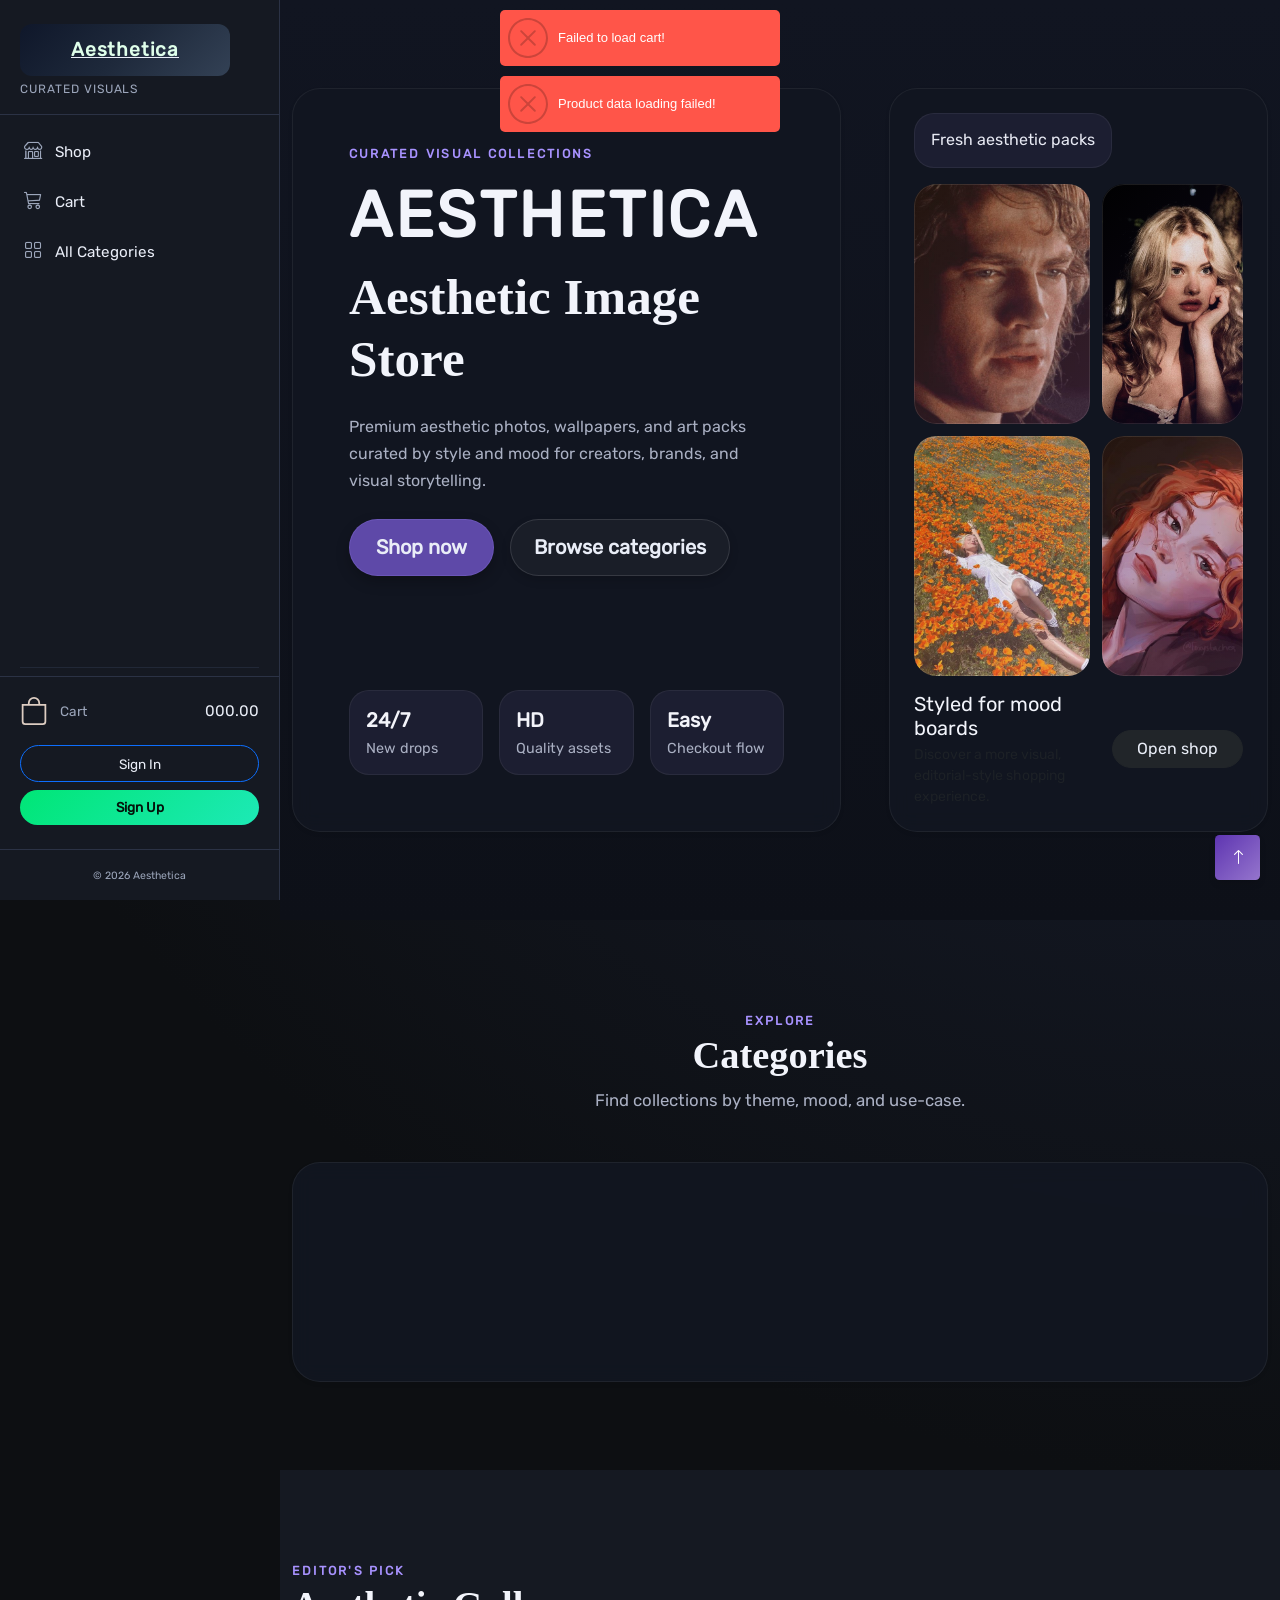
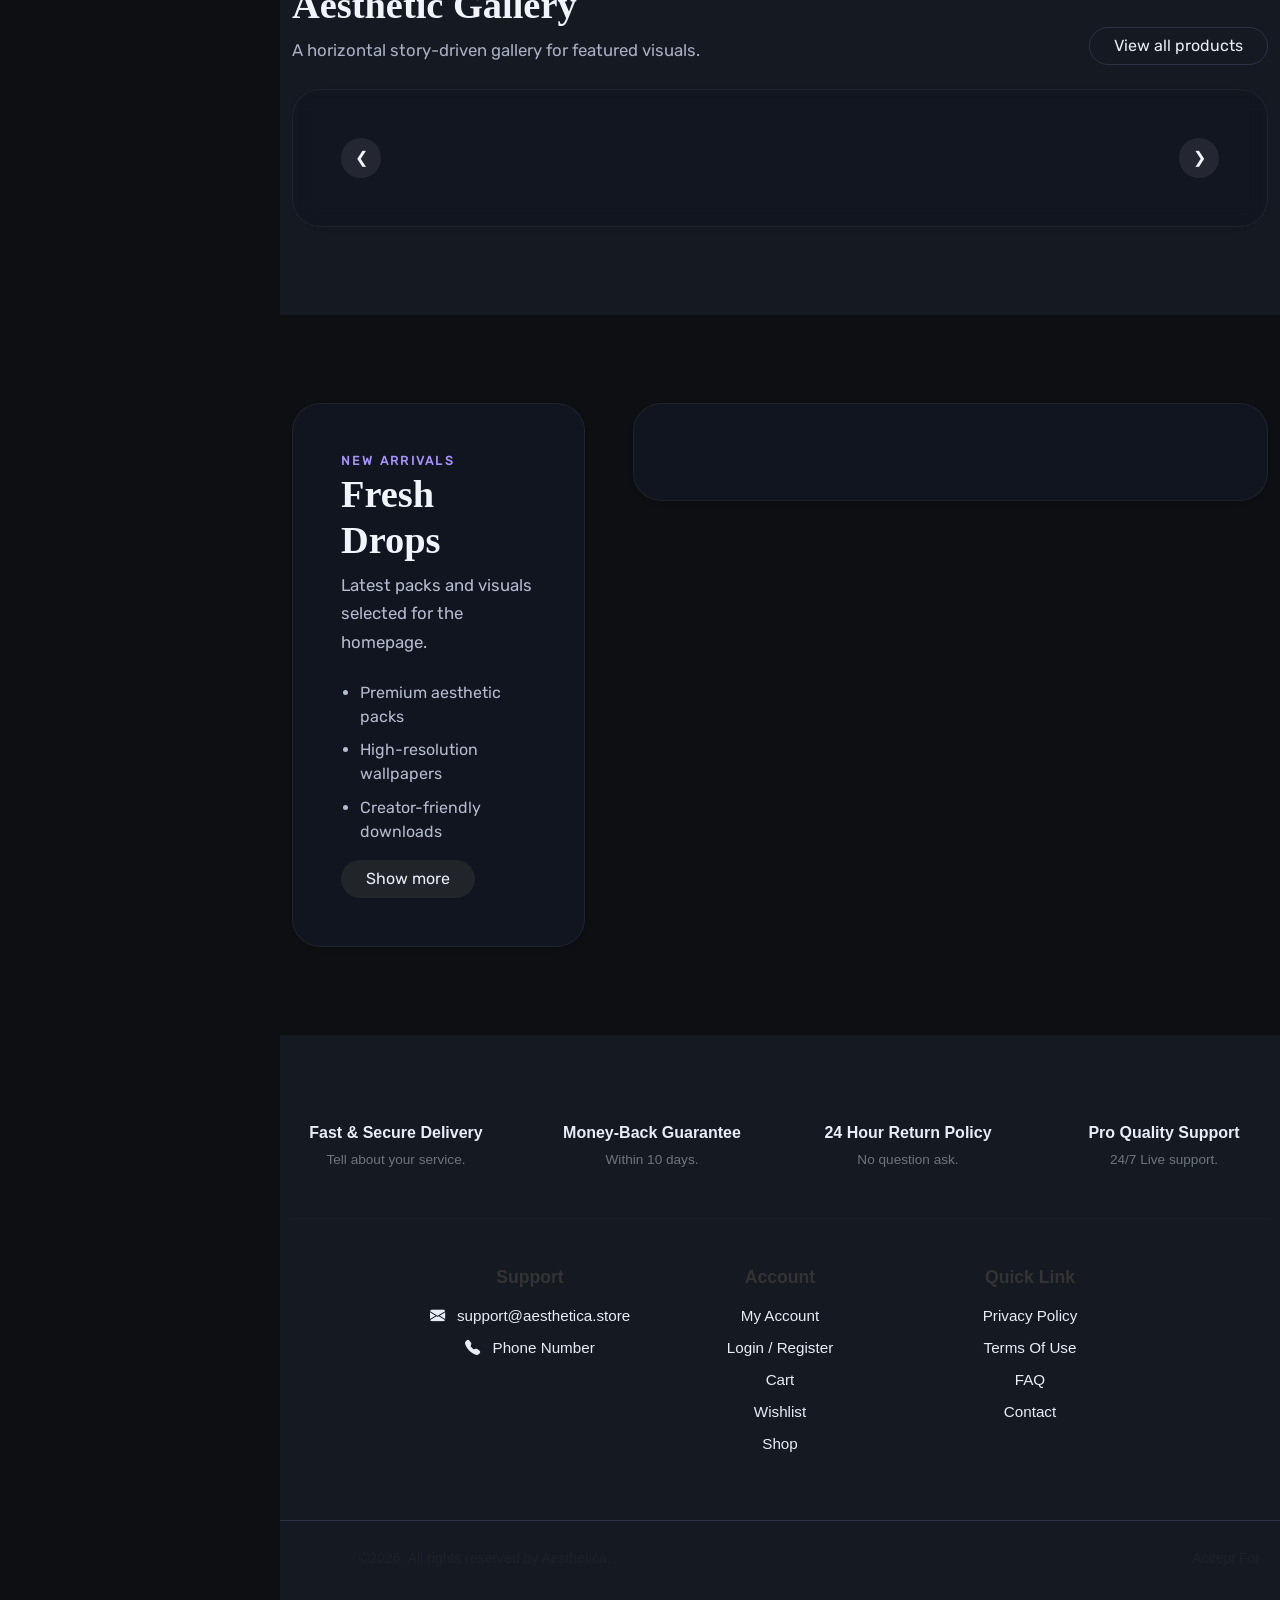
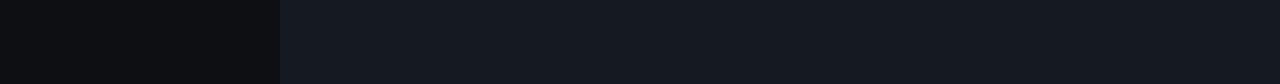
==== commit 00e9aa19: "Fix cart bug" ====
--- a/src/main/webapp/index.html
+++ b/src/main/webapp/index.html
@@ -23,10 +23,7 @@
       <a class="navbar-brand brand-logo" href="index.html"></a>
       <div
         class="kart-icon position-relative"
-        data-bs-toggle="offcanvas"
-        href="#cart"
-        role="button"
-        aria-controls="cart"
+        onclick="window.location.href='cart.html'"
         style="cursor: pointer"
       >
         <span
@@ -47,13 +44,14 @@
 
       <nav class="sidebar-nav">
         <a class="sidebar-link" href="shop.html"><i class="bi bi-shop"></i>Shop</a>
+        <a class="sidebar-link" href="cart.html"><i class="bi bi-cart3"></i>Cart</a>
         <a class="sidebar-link" href="all_categories.html"><i class="bi bi-grid"></i>All Categories</a>
       </nav>
 
       <hr class="sidebar-divider" />
 
       <div class="sidebar-utilities">
-        <div class="sidebar-cart" data-bs-toggle="offcanvas" href="#cart" role="button" aria-controls="cart">
+        <div class="sidebar-cart" onclick="window.location.href='cart.html'" style="cursor: pointer">
           <div class="kart-icon position-relative">
             <span
               class="position-absolute top-0 start-100 translate-middle badge rounded-pill bg-danger"
@@ -256,53 +254,7 @@
         </section>
       </main>
 
-      <!--Off Canvasser-->
-      <div
-        class="offcanvas offcanvas-end rounded-start-4"
-        tabindex="-1"
-        id="cart"
-        aria-labelledby="cart-label"
-        style="width: 500px"
-      >
-        <div
-          class="offcanvas-header border border-top-0 border-end-0 border-start-0 mt-3"
-        >
-          <h5 class="offcanvas-title fw-bold" id="cart-label">Cart</h5>
-          <button
-            type="button"
-            class="btn-close"
-            data-bs-dismiss="offcanvas"
-            aria-label="Close"
-          ></button>
-        </div>
-
-        <div class="offcanvas-body" id="cart-content"></div>
-
-        <div class="offcanvas-footer p-3 border-top bg-light">
-          <div class="d-flex justify-content-between mb-3">
-            <span class="h5">Subtotal</span>
-            <span class="h5 fw-bold" id="order-total-amount"></span>
-          </div>
-          <div class="d-flex justify-content-between mb-3">
-            <span class="h5">Total items</span>
-            <span class="h5 fw-bold" id="order-total-quantity"></span>
-          </div>
-          <div class="d-grid gap-2">
-            <a href="checkout.html" class="w-100">
-              <button
-                class="btn btn-lg w-100"
-                style="background-color: #5e35b1; color: white"
-              >
-                Checkout
-              </button>
-            </a>
-            <button class="btn btn-outline-dark" data-bs-dismiss="offcanvas">
-              Continue Shopping
-            </button>
-          </div>
-        </div>
-      </div>
-      <!--Off Canvasser-->
+
 
       <!--Footer Start-->
       <footer class="site-footer section-space">
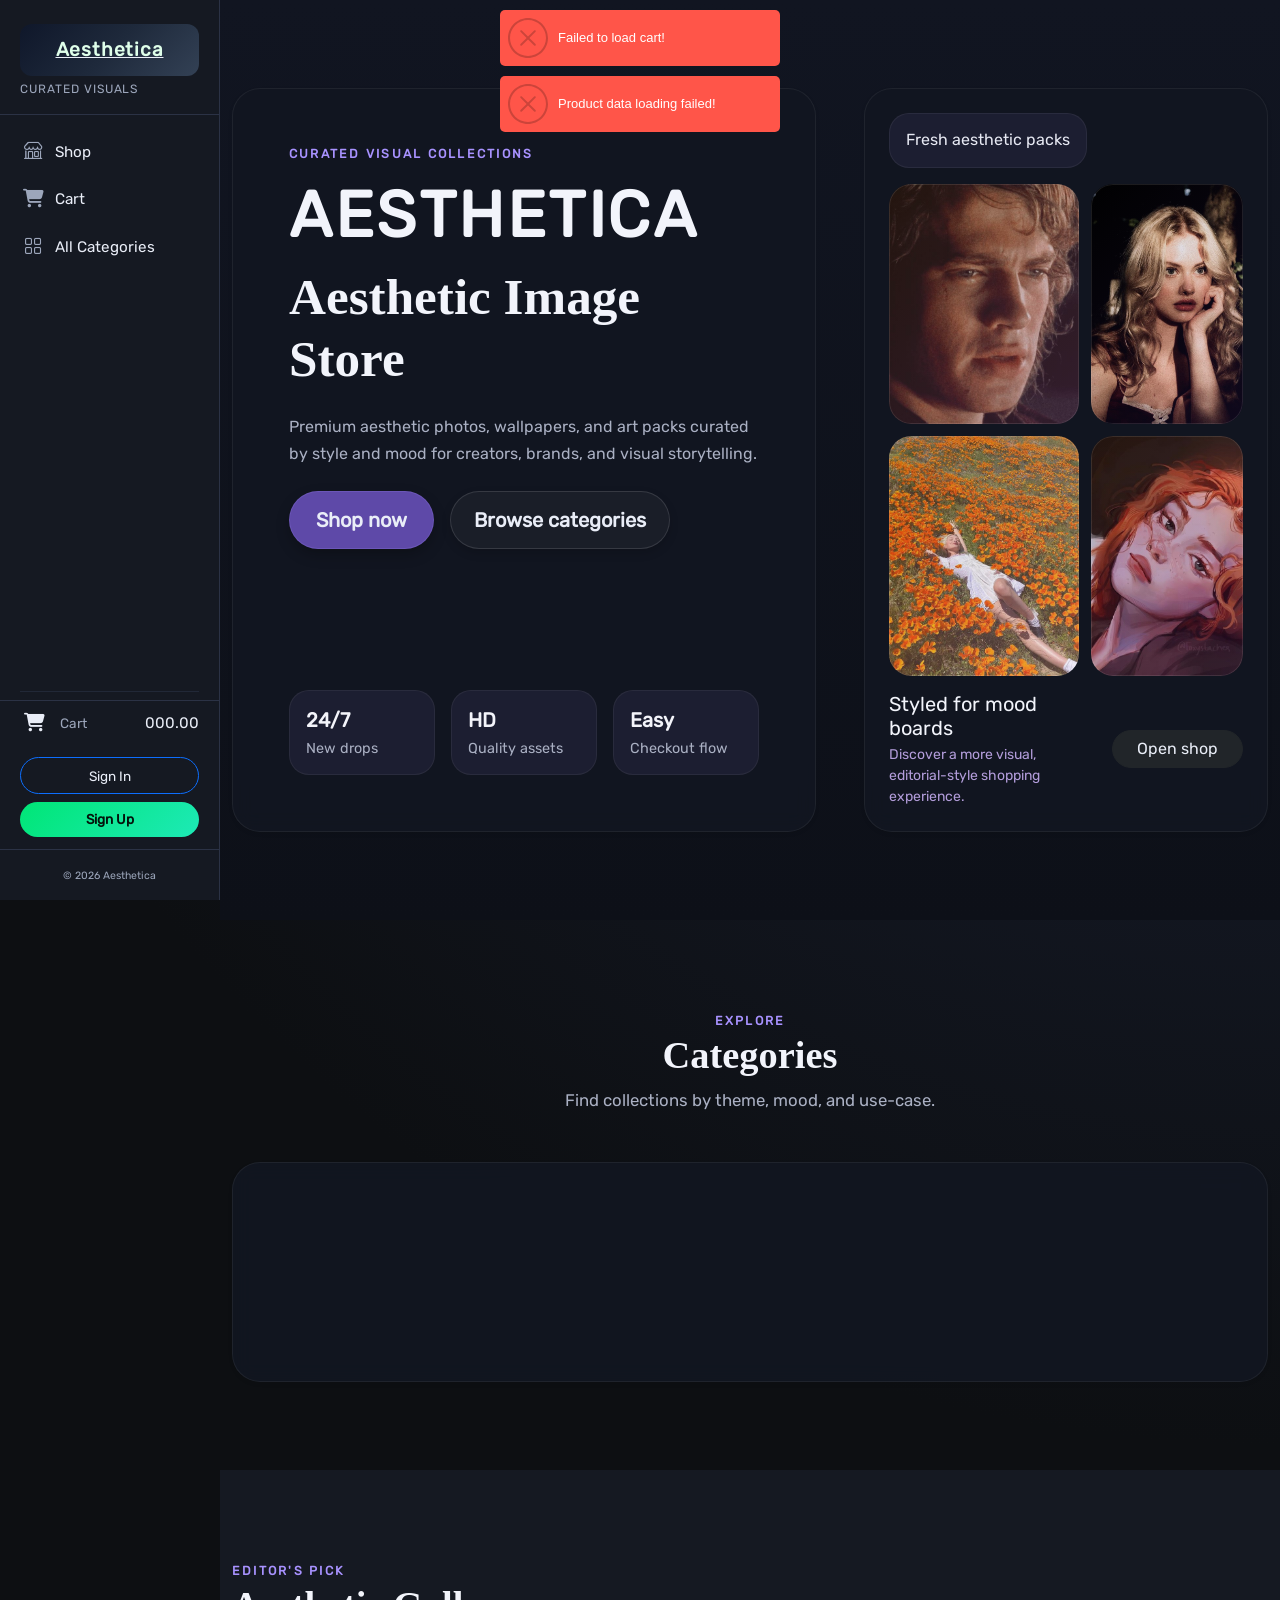
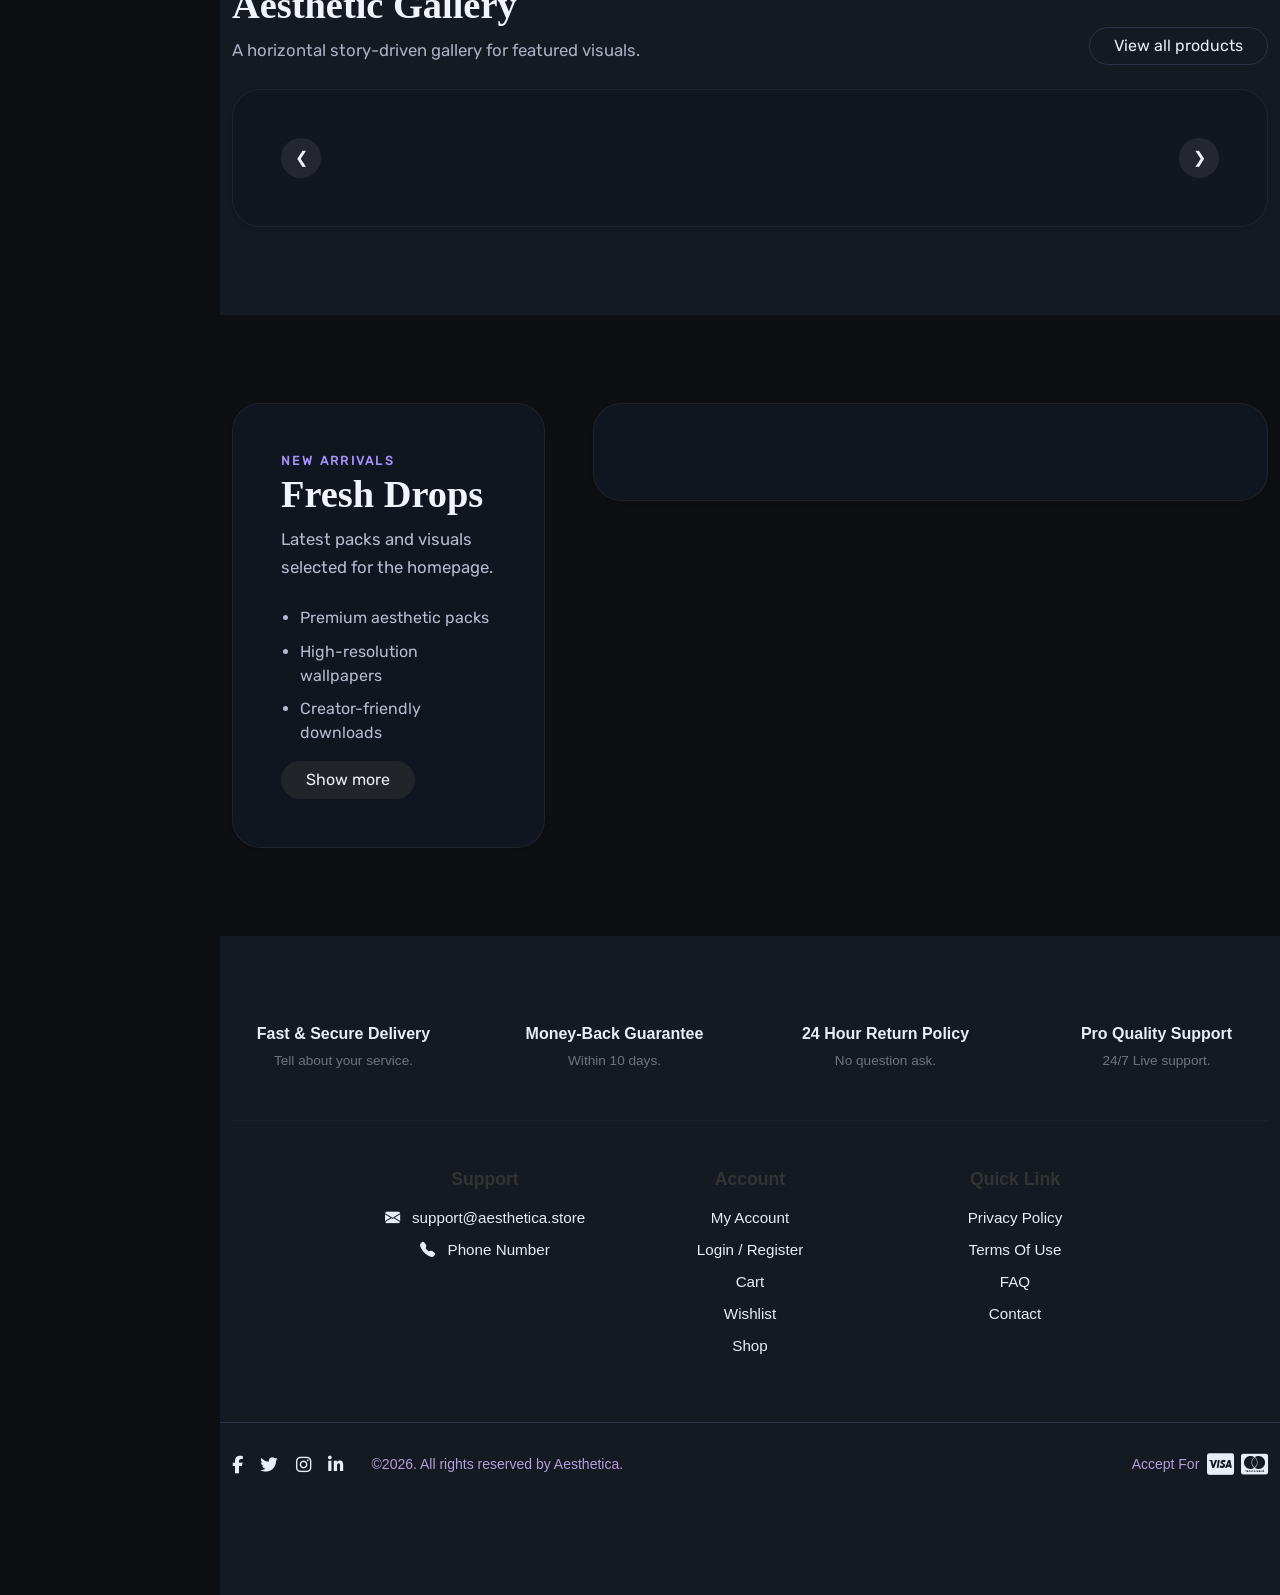
==== commit c30949cb: "Complete project" ====
--- a/src/main/webapp/index.html
+++ b/src/main/webapp/index.html
@@ -13,6 +13,10 @@
       rel="stylesheet"
       href="https://cdn.jsdelivr.net/npm/bootstrap-icons@1.13.1/font/bootstrap-icons.min.css"
     />
+    <link
+      rel="stylesheet"
+      href="https://cdnjs.cloudflare.com/ajax/libs/font-awesome/6.5.1/css/all.min.css"
+    />
   </head>
   <body>
     <!-- Mobile Header -->
@@ -26,6 +30,7 @@
         onclick="window.location.href='cart.html'"
         style="cursor: pointer"
       >
+        <i class="fa-solid fa-cart-shopping"></i>
         <span
           class="position-absolute top-0 start-100 translate-middle badge rounded-pill bg-danger"
           id="shop-icon-badge-mobile"
@@ -44,7 +49,7 @@
 
       <nav class="sidebar-nav">
         <a class="sidebar-link" href="shop.html"><i class="bi bi-shop"></i>Shop</a>
-        <a class="sidebar-link" href="cart.html"><i class="bi bi-cart3"></i>Cart</a>
+        <a class="sidebar-link" href="cart.html"><i class="fa-solid fa-cart-shopping"></i>Cart</a>
         <a class="sidebar-link" href="all_categories.html"><i class="bi bi-grid"></i>All Categories</a>
       </nav>
 
@@ -53,6 +58,7 @@
       <div class="sidebar-utilities">
         <div class="sidebar-cart" onclick="window.location.href='cart.html'" style="cursor: pointer">
           <div class="kart-icon position-relative">
+            <i class="fa-solid fa-cart-shopping"></i>
             <span
               class="position-absolute top-0 start-100 translate-middle badge rounded-pill bg-danger"
               id="shop-icon-badge"
@@ -62,19 +68,9 @@
           <span class="price" id="nav-cart-price">000.00</span>
         </div>
 
-        <div class="sidebar-profile-wrap dropdown">
-          <button class="sidebar-profile-btn" data-bs-toggle="dropdown" aria-expanded="false">
-            <div class="profile-icon"></div>
-            <span>Profile</span>
-          </button>
-          <ul class="dropdown-menu dropdown-menu-start">
-            <li><a class="dropdown-item" href="my_account.html">My Account</a></li>
-            <li><a class="dropdown-item" href="#">Wholesale</a></li>
-            <li><a class="dropdown-item" href="#">Customer Support</a></li>
-            <li><a class="dropdown-item" href="#">B2B</a></li>
-            <li class="px-3"><hr class="dropdown-divider" /></li>
-            <li><a class="dropdown-item text-danger" onclick="signOut()">Log Out</a></li>
-          </ul>
+        <div id="auth-menu" class="sidebar-auth-stack d-none">
+          <a class="sidebar-link" href="my_account.html"><i class="bi bi-person"></i>Profile</a>
+          <a class="sidebar-link" onclick="signOut()"><i class="bi bi-box-arrow-right"></i>Log Out</a>
         </div>
 
         <div id="guest-auth-menu" class="sidebar-guest-auth d-none">
@@ -340,14 +336,7 @@
               </div>
             </div>
 
-            <button
-              class="btn scroll-to-top-btn"
-              style="background-color: #5e35b1"
-              onclick="window.scrollTo({ top: 0, behavior: 'smooth' })"
-            >
-              <i class="bi bi-arrow-up fw-bolder text-white"></i>
-            </button>
-          </div>
+        </div>
         </div>
       </footer>
       <!--Footer End-->
--- a/src/main/webapp/assets/css/nav.css
+++ b/src/main/webapp/assets/css/nav.css
@@ -102,14 +102,18 @@
 }
 
 .kart-icon {
-    background-image: url("../icons/bag.svg");
-    background-position: center;
-    background-repeat: no-repeat;
-    background-size: contain;
+    display: inline-flex;
+    align-items: center;
+    justify-content: center;
     width: 30px;
-    /* Adjusted for mobile fit */
     height: 30px;
     cursor: pointer;
+    color: var(--text-main, #dfe4f2);
+}
+
+.kart-icon i {
+    font-size: 1.15rem;
+    line-height: 1;
 }
 
 .profile-icon {
@@ -219,16 +223,3 @@
 .payment-icons {
     font-size: 1.5rem;
 }
-
-.scroll-to-top-btn {
-    position: fixed;
-    right: 20px;
-    bottom: 20px;
-    width: 45px;
-    height: 45px;
-    border-radius: 10%;
-    box-shadow: 0 4px 6px rgba(0, 0, 0, 0.1);
-    border: none;
-    z-index: 1000;
-    background: linear-gradient(135deg, #5e35b1 0%, #9575cd 100%);
-}
--- a/src/main/webapp/assets/css/sidebar.css
+++ b/src/main/webapp/assets/css/sidebar.css
@@ -1,5 +1,5 @@
 :root {
-  --sidebar-width: 280px;
+  --sidebar-width: 220px;
 }
 
 /* ─── Sidebar ─── */
@@ -15,6 +15,7 @@
   display: flex;
   flex-direction: column;
   overflow-y: auto;
+  overflow-x: hidden;
   transition: transform 0.3s ease;
 }
 
@@ -121,6 +122,7 @@
 
 .sidebar-brand .brand-logo {
   margin-bottom: 0.25rem;
+  max-width: 100%;
 }
 
 .sidebar-tagline {
@@ -141,12 +143,15 @@
 .sidebar-link {
   display: flex;
   align-items: center;
+  width: 100%;
   padding: 0.7rem 1.25rem;
   color: var(--text-main);
   text-decoration: none;
   font-size: 0.95rem;
   transition: all 0.2s ease;
   border-left: 3px solid transparent;
+  white-space: nowrap;
+  overflow: hidden;
 }
 
 .sidebar-link i {
@@ -185,15 +190,24 @@
   opacity: 0.6;
 }
 
-/* ─── Sidebar Utilities (cart + profile) ─── */
+/* ─── Sidebar Utilities (cart + auth stack) ─── */
 .sidebar-utilities {
+  padding: 0;
+  border-top: 1px solid var(--border-soft);
+}
+
+.sidebar-utilities .sidebar-cart {
+  padding: 0.5rem 1.25rem;
+}
+
+.sidebar-utilities .sidebar-guest-auth {
   padding: 0.75rem 1.25rem;
-  border-top: 1px solid var(--border-soft);
 }
 
 .sidebar-cart {
   display: flex;
   align-items: center;
+  width: 100%;
   gap: 0.75rem;
   padding: 0.5rem 0;
   cursor: pointer;
@@ -214,44 +228,28 @@
 .sidebar-cart .price {
   font-size: 0.95rem;
   color: var(--text-main);
+  white-space: nowrap;
+  overflow: hidden;
+  text-overflow: ellipsis;
 }
 
 .sidebar-cart-label {
   font-size: 0.85rem;
   color: var(--text-muted);
   margin-right: auto;
-}
-
-.sidebar-profile-wrap {
-  padding: 0.5rem 0;
-}
-
-.sidebar-profile-btn {
-  display: flex;
-  align-items: center;
-  gap: 0.75rem;
-  padding: 0.5rem 0;
-  color: var(--text-main);
-  text-decoration: none;
-  border-radius: 8px;
-  transition: background 0.2s ease;
-  cursor: pointer;
-  background: none;
-  border: none;
-  width: 100%;
-  text-align: left;
-  font-size: 0.95rem;
-}
-
-.sidebar-profile-btn:hover {
-  background: var(--bg-elevated);
-  color: var(--accent-soft);
-}
-
-.sidebar-profile-btn .profile-icon {
-  width: 32px;
-  height: 32px;
-  flex-shrink: 0;
+  white-space: nowrap;
+  overflow: hidden;
+  text-overflow: ellipsis;
+}
+
+/* ─── Sidebar Auth Stack (logged-in) ─── */
+.sidebar-auth-stack {
+  width: 100%;
+}
+
+.sidebar-auth-stack .sidebar-link {
+  padding-left: 1.25rem;
+  padding-right: 1.25rem;
 }
 
 /* ─── Sidebar Guest Auth ─── */
@@ -259,7 +257,6 @@
   display: flex;
   flex-direction: column;
   gap: 0.5rem;
-  padding: 0.75rem 0;
 }
 
 .sidebar-guest-auth .btn {
--- a/src/main/webapp/assets/css/dark-theme.css
+++ b/src/main/webapp/assets/css/dark-theme.css
@@ -74,13 +74,16 @@
 
 label,
 .form-label,
-.text-muted,
 small,
 span,
 p,
 li,
 a {
     color: inherit;
+}
+
+.text-muted {
+    color: #b39ddb !important;
 }
 
 a,
@@ -189,7 +192,6 @@
     color: var(--text-main) !important;
 }
 
-.kart-icon,
 .profile-icon {
     filter: invert(1) brightness(1.1);
 }
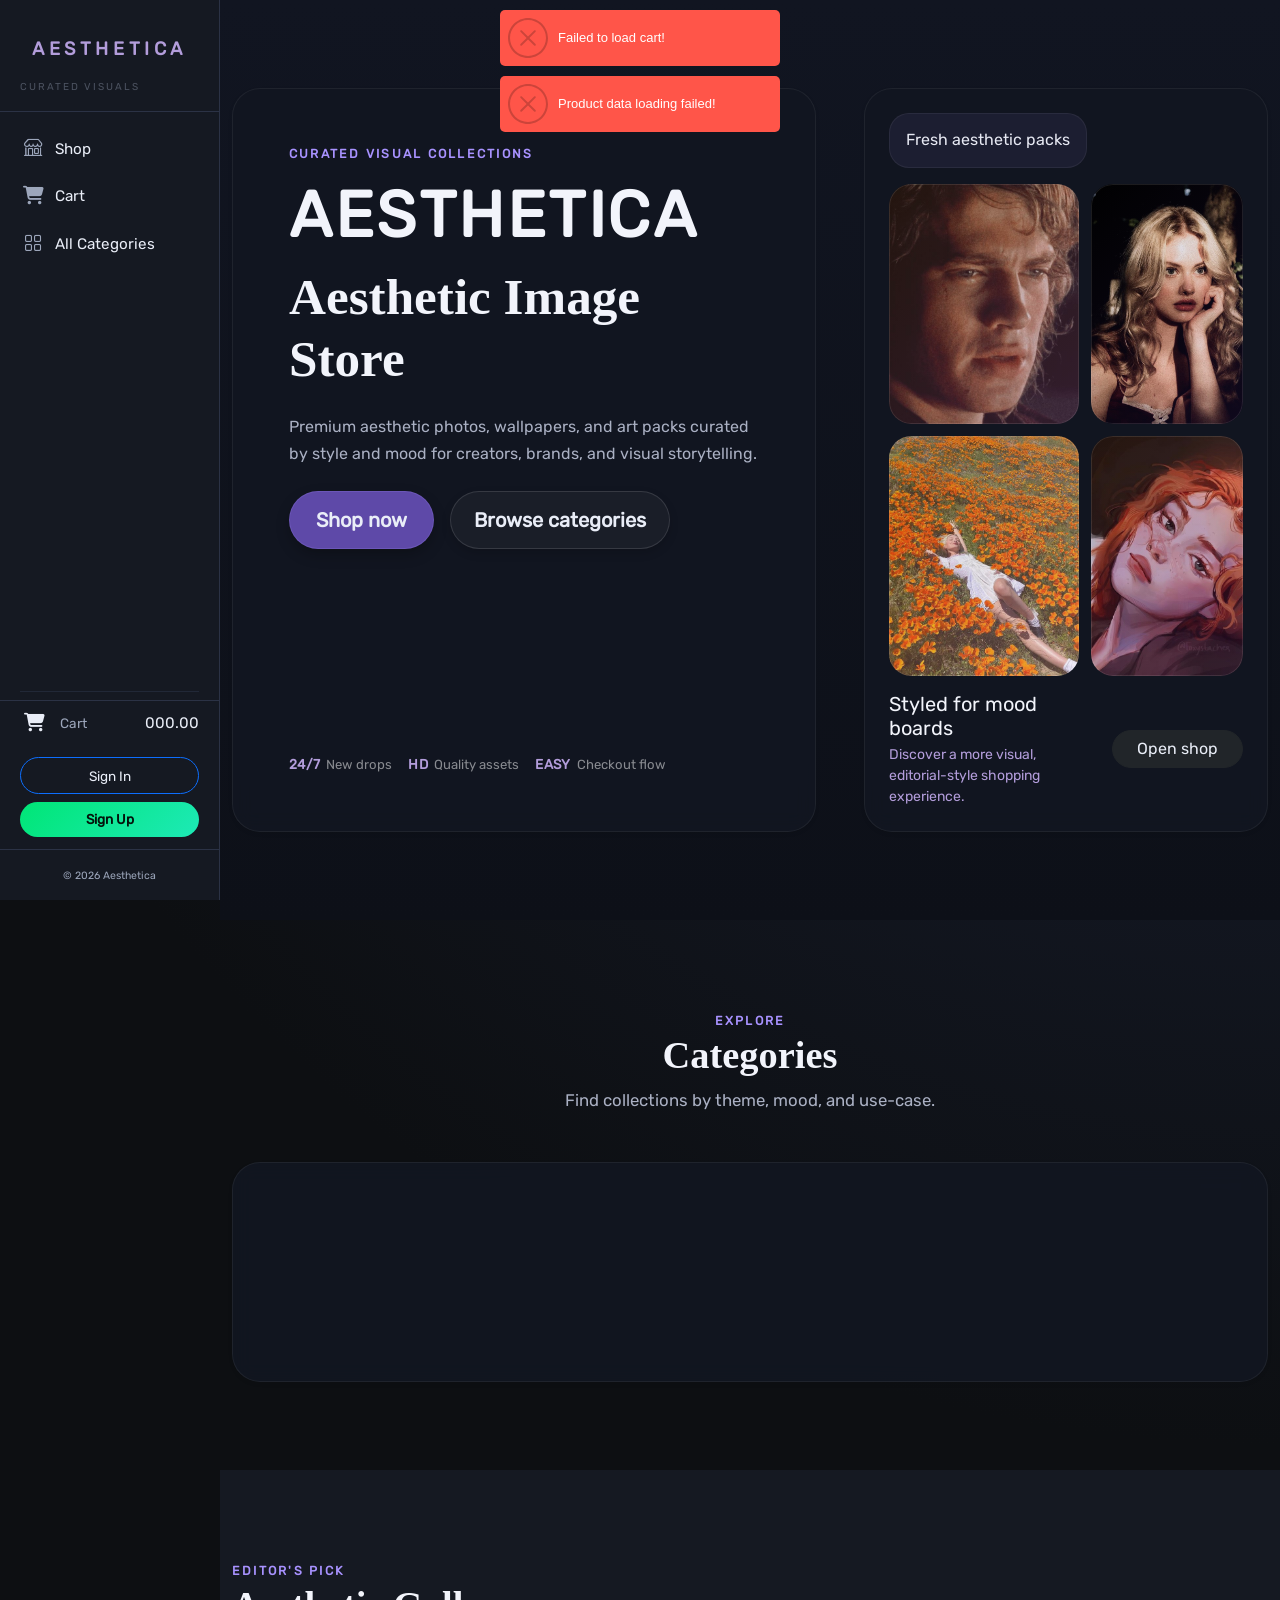
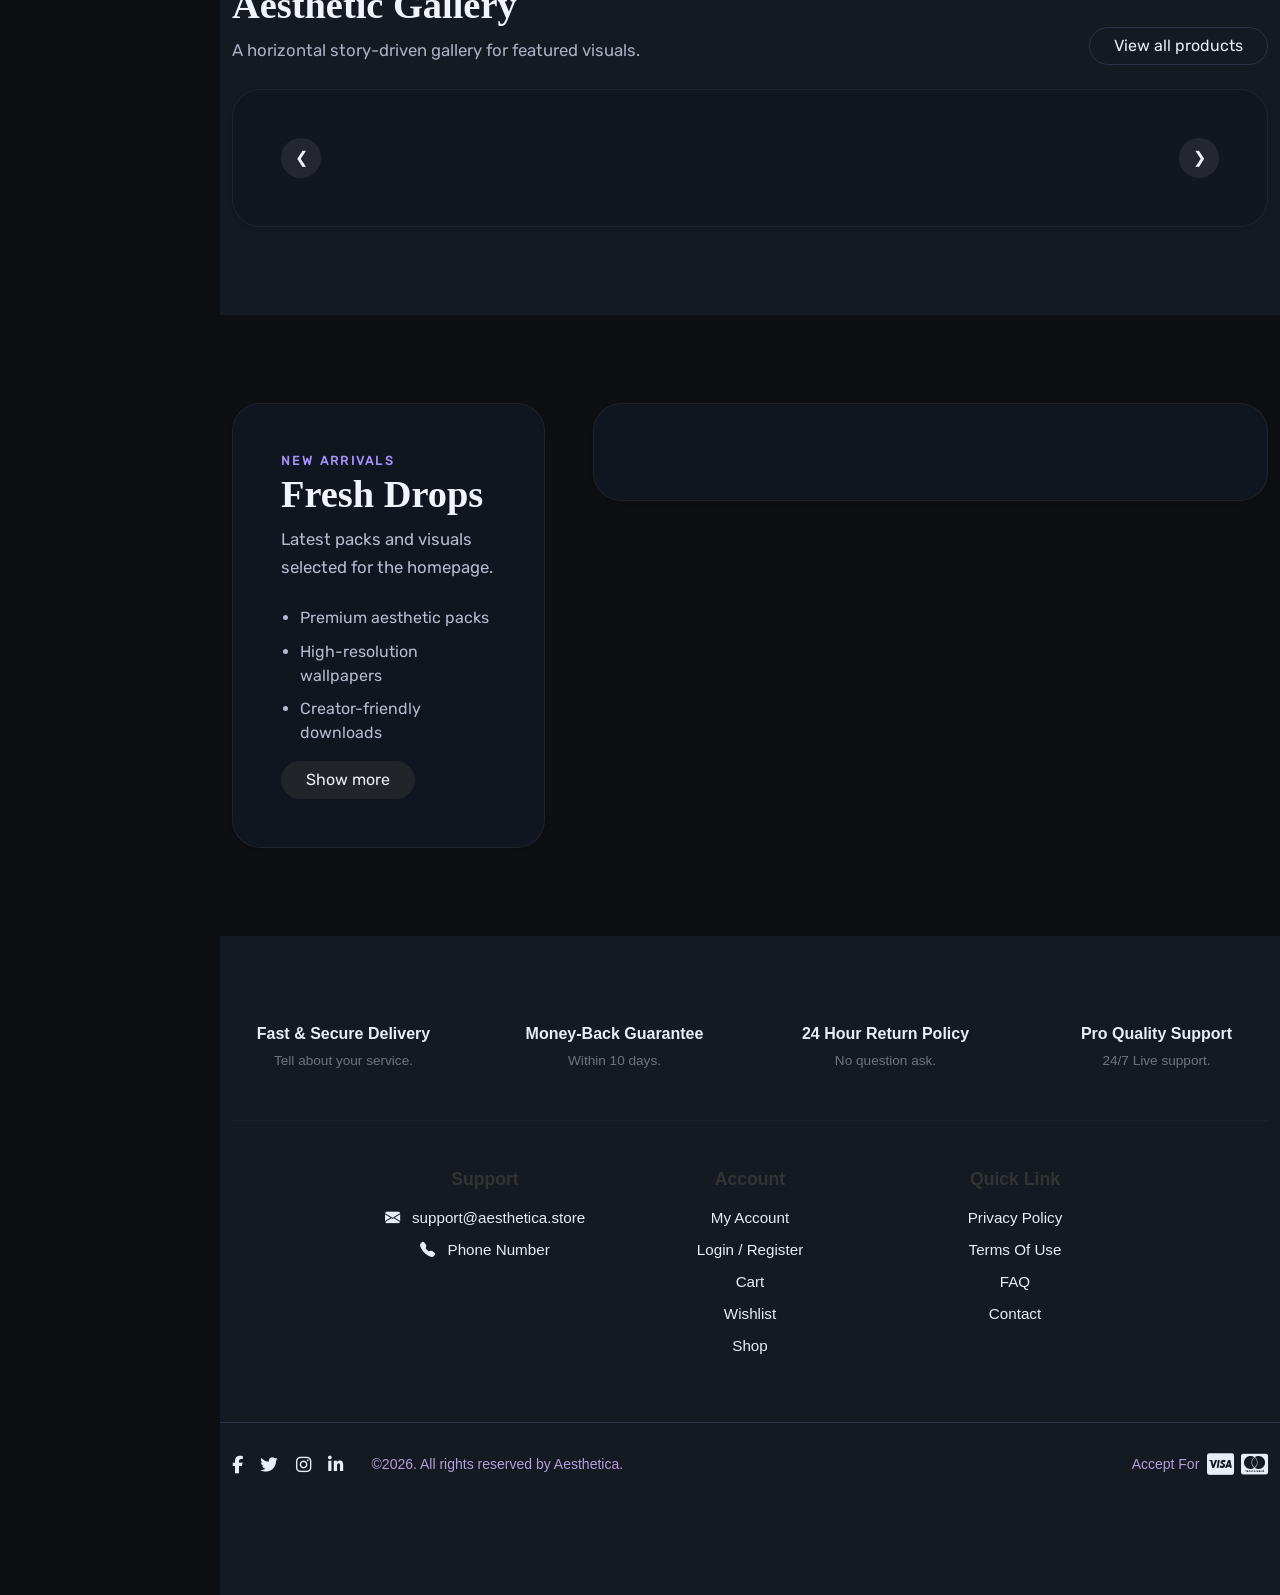
==== commit 3292a53e: "Final UI polish" ====
--- a/src/main/webapp/index.html
+++ b/src/main/webapp/index.html
@@ -111,24 +111,18 @@
                     >
                   </div>
 
-                  <div class="row g-3 mt-auto pt-4">
-                    <div class="col-sm-4">
-                      <div class="mini-stat">
-                        <span class="mini-stat-value">24/7</span>
-                        <span class="mini-stat-label">New drops</span>
-                      </div>
+                  <div class="d-flex flex-wrap gap-3 mt-auto pt-4">
+                    <div class="mini-stat">
+                      <span class="mini-stat-value">24/7</span>
+                      <span class="mini-stat-label">New drops</span>
                     </div>
-                    <div class="col-sm-4">
-                      <div class="mini-stat">
-                        <span class="mini-stat-value">HD</span>
-                        <span class="mini-stat-label">Quality assets</span>
-                      </div>
+                    <div class="mini-stat">
+                      <span class="mini-stat-value">HD</span>
+                      <span class="mini-stat-label">Quality assets</span>
                     </div>
-                    <div class="col-sm-4">
-                      <div class="mini-stat">
-                        <span class="mini-stat-value">Easy</span>
-                        <span class="mini-stat-label">Checkout flow</span>
-                      </div>
+                    <div class="mini-stat">
+                      <span class="mini-stat-value">Easy</span>
+                      <span class="mini-stat-label">Checkout flow</span>
                     </div>
                   </div>
                 </div>
--- a/src/main/webapp/assets/css/home.css
+++ b/src/main/webapp/assets/css/home.css
@@ -133,29 +133,31 @@
     box-shadow: 0 6px 14px rgba(0, 0, 0, 0.2);
 }
 
-.mini-stat,
+.mini-stat {
+    display: inline-flex;
+    align-items: center;
+    gap: 0.4rem;
+}
+
 .hero-badge {
+    display: inline-block;
     border-radius: 20px;
     padding: 0.9rem 1rem;
     background: rgba(167, 146, 255, 0.08);
     border: 1px solid rgba(255, 255, 255, 0.06);
 }
 
-.mini-stat {
-    display: flex;
-    flex-direction: column;
-    gap: 0.15rem;
-}
-
 .mini-stat-value {
-    font-size: 1.25rem;
-    font-weight: 800;
-    color: #f3f4fa;
+    font-size: 0.85rem;
+    font-weight: 700;
+    color: #b39ddb;
+    letter-spacing: 0.02em;
+    text-transform: uppercase;
 }
 
 .mini-stat-label {
-    color: #aab0c3;
-    font-size: 0.9rem;
+    font-size: 0.82rem;
+    color: rgba(255, 255, 255, 0.5);
 }
 
 .hero-visual {
@@ -353,10 +355,22 @@
     box-shadow: 0 18px 40px rgba(0, 0, 0, 0.22);
 }
 
-/* ─── Product Card Hover ─── */
+/* ─── Product Card ─── */
 .product-card-hover {
+    background: rgba(255, 255, 255, 0.03) !important;
+    backdrop-filter: blur(12px);
+    -webkit-backdrop-filter: blur(12px);
+    border: 1px solid rgba(255, 255, 255, 0.06) !important;
     transition: transform 0.3s cubic-bezier(0.175, 0.885, 0.32, 1.275), box-shadow 0.3s ease;
     overflow: hidden;
+}
+
+.product-card-hover .card-body {
+    background: transparent !important;
+}
+
+.product-card-hover .card-title {
+    text-transform: capitalize;
 }
 
 .product-card-hover:hover {
@@ -365,10 +379,6 @@
     z-index: 10;
 }
 
-.border-dark-subtle {
-    border-color: rgba(0, 0, 0, 0.175) !important;
-}
-
 /* ─── Responsive ─── */
 @media (max-width: 768px) {
     .tea-card-item {
--- a/src/main/webapp/assets/css/nav.css
+++ b/src/main/webapp/assets/css/nav.css
@@ -52,15 +52,14 @@
     height: 40px;
     display: block;
     position: relative;
-    border-radius: 12px;
-    background: linear-gradient(135deg, #1a2550 0%, #2e3d67 55%, #3f517f 100%);
+    text-decoration: none;
 }
 
 .brand-logo::after {
-    content: "Aesthetica";
-    color: #fff;
+    content: "AESTHETICA";
+    color: #e9edf7;
     font-weight: 700;
-    letter-spacing: 0.8px;
+    letter-spacing: 0.2em;
     font-size: 0.8rem;
     display: flex;
     align-items: center;
@@ -77,7 +76,8 @@
     }
 
     .brand-logo::after {
-        font-size: 1.2rem;
+        font-size: 1.15rem;
+        letter-spacing: 0.25em;
     }
 }
 
--- a/src/main/webapp/assets/css/sidebar.css
+++ b/src/main/webapp/assets/css/sidebar.css
@@ -128,10 +128,11 @@
 .sidebar-tagline {
   display: block;
   color: var(--text-muted);
-  font-size: 0.75rem;
-  letter-spacing: 0.08em;
+  font-size: 0.625rem;
+  letter-spacing: 0.2em;
   text-transform: uppercase;
   margin-top: 0.25rem;
+  opacity: 0.4;
 }
 
 /* ─── Sidebar Navigation ─── */
--- a/src/main/webapp/assets/css/dark-theme.css
+++ b/src/main/webapp/assets/css/dark-theme.css
@@ -129,12 +129,8 @@
     border-color: var(--border-soft) !important;
 }
 
-.brand-logo {
-    background: linear-gradient(135deg, #0f172a 0%, #1e293b 50%, #334155 100%) !important;
-}
-
 .brand-logo::after {
-    color: #dfffea !important;
+    color: #b39ddb !important;
 }
 
 .bg-white,
